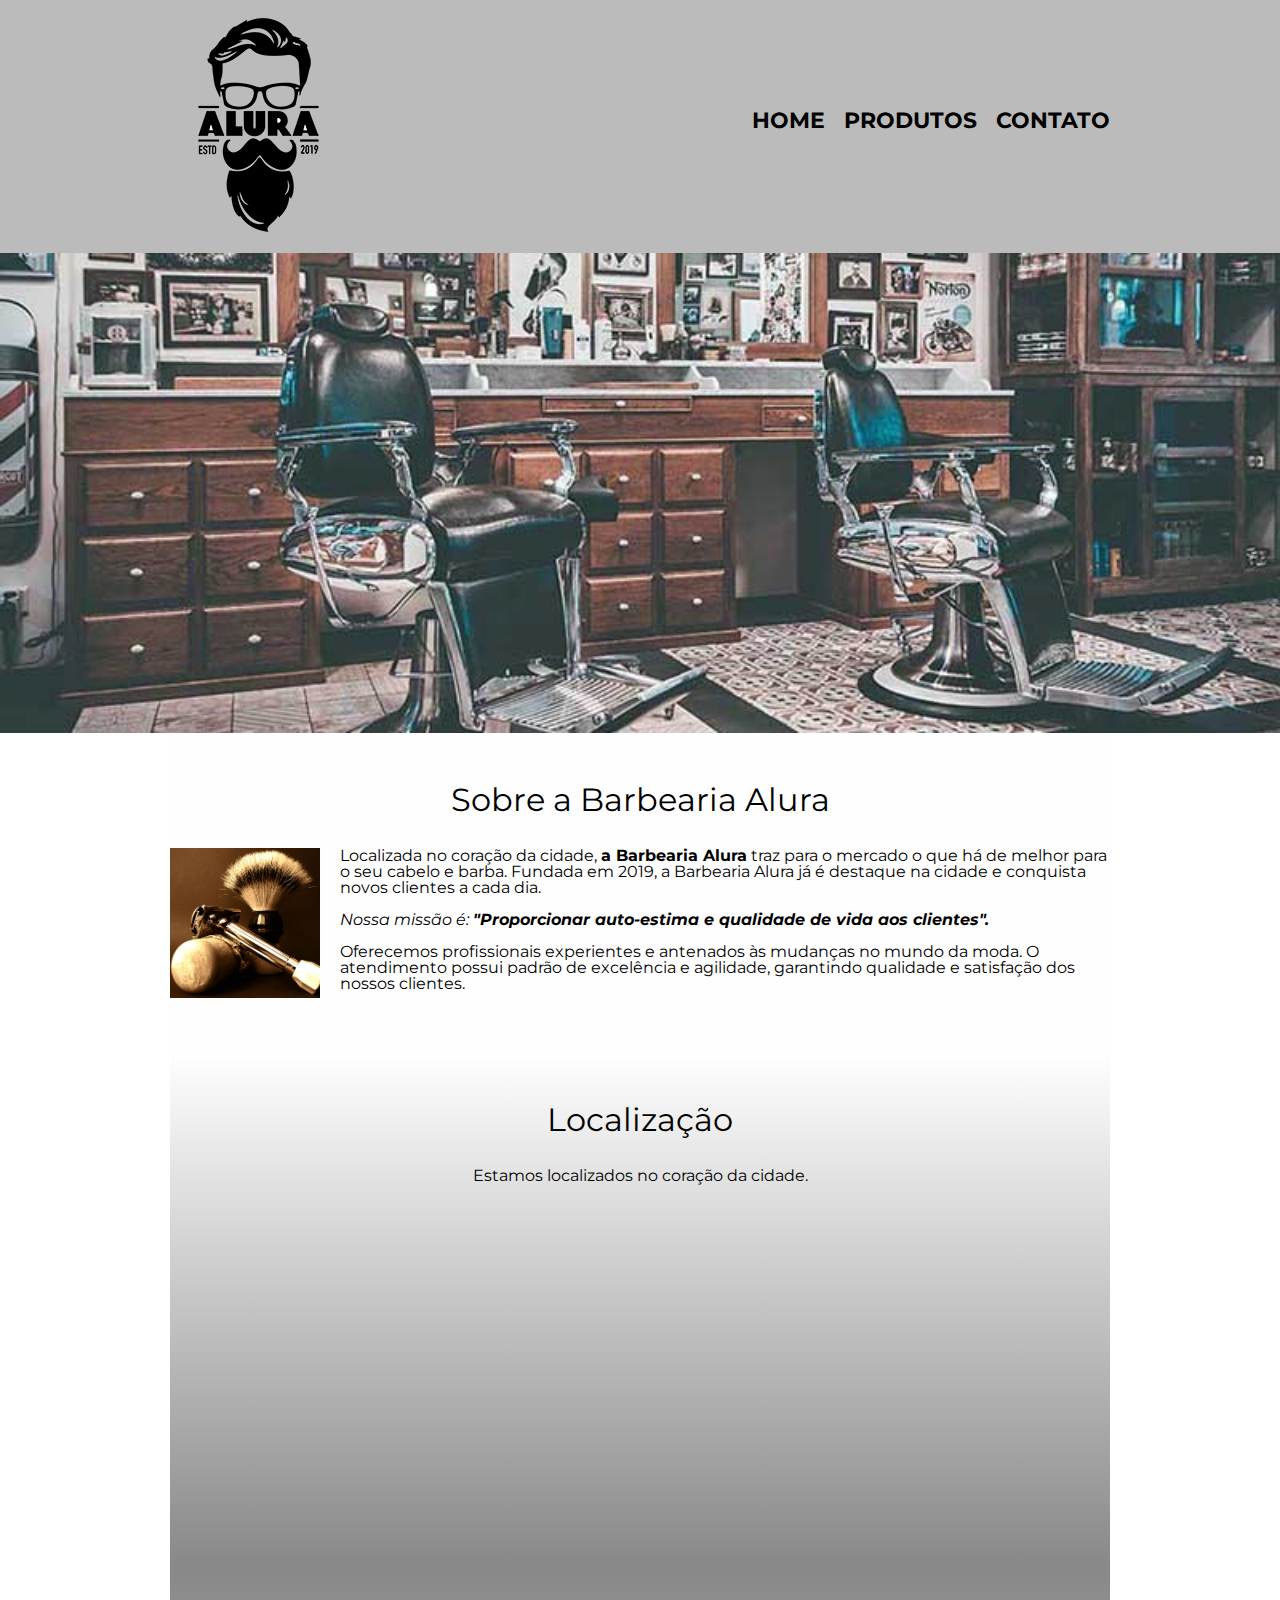
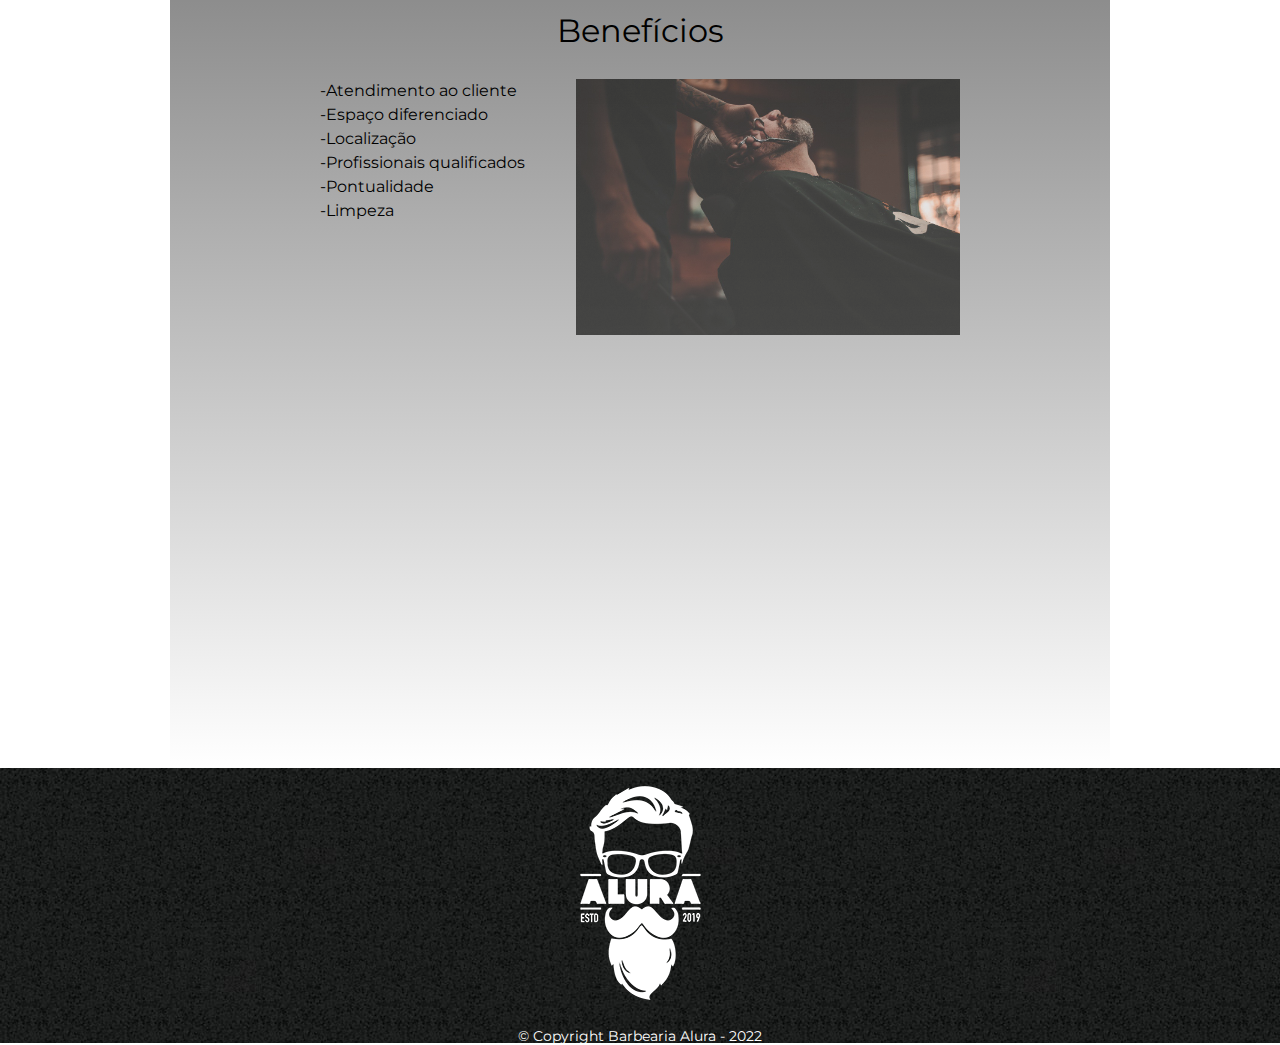
==== index.html @ 5d3cc552 "incluindo projeto barbearia" ====
<!DOCTYPE html>
<html lang="pt-br">
    <head>
        <meta charset="UTF-8">
        <meta name="viewport" content="width=device-width">
        <title>Barbearia Alura</title>
        <link rel="stylesheet" href="style.css">
        <link rel="stylesheet" href="reset.css">
        <link rel="preconnect" href="https://fonts.googleapis.com">
        <link rel="preconnect" href="https://fonts.gstatic.com" crossorigin>
        <link href="https://fonts.googleapis.com/css2?family=Montserrat:wght@100;200;400&display=swap" rel="stylesheet">
    </head>

    <body class="body">
            <header>
                <div class="caixa" >
                    <h1> <img src="logo.png" alt="Logo da Barbearia Alura"> </h1>
                        <nav>
                            <ul class="navegacao">
                                <li> <a href="index.html">Home</a> </li>
                                <li> <a href="produtos.html">Produtos</a> </li>
                                <li> <a href="contato.html">Contato</a> </li>
                            </ul>
                        </nav>
                </div>
            </header>

            <img class="banner" src="banner.jpg" alt="">

            <main>
                <section class="principal">
                    <h2 class="tituloPrincipal">Sobre a Barbearia Alura</h1>

                        <img class="ImgUtensilios" src="utensilios.jpg" alt="Utensílios">

                    <p>Localizada no coração da cidade, <strong>a Barbearia Alura</strong> traz para o mercado o que há de melhor 
                    para o seu cabelo e barba. Fundada em 2019, a Barbearia Alura já é destaque na cidade e conquista novos clientes a cada dia.</p>

                    <p> <em> Nossa missão é: <strong> "Proporcionar auto-estima e qualidade de vida aos clientes". </strong> </em></p>

                    <p>Oferecemos profissionais experientes e antenados às mudanças no mundo da moda. 
                    O atendimento possui padrão de excelência e agilidade, garantindo qualidade e satisfação dos nossos clientes.</p>
                </section>

                <section class="mapa" >
                    <h3 class="tituloPrincipal">Localização</h3>
                    <p>Estamos localizados no coração da cidade.</p>
                    <iframe src="https://www.google.com/maps/embed?pb=!1m18!1m12!1m3!1d29255.817006817048!2d-46.72526498437499!3d-23.569265000000005!2m3!1f0!2f0!3f0!3m2!1i1024!2i768!4f13.1!3m3!1m2!1s0x94ce5786b7831717%3A0x13dc48ab54d37aba!2sAda%20Tech!5e0!3m2!1spt-BR!2sbr!4v1664827627110!5m2!1spt-BR!2sbr" width="100%" height="300" style="border:0;" allowfullscreen="" loading="lazy" referrerpolicy="no-referrer-when-downgrade"></iframe>
                </section>

                <section class="beneficios">
                    <h3 class="tituloPrincipal">Benefícios</h2>
                    <div class="conteudo-beneficios">
                        <ul class="lista-beneficios">
                            <li class="itens">-Atendimento ao cliente</li>
                            <li class="itens">-Espaço diferenciado</li>
                            <li class="itens">-Localização</li>
                            <li class="itens">-Profissionais qualificados</li>
                            <li class="itens">-Pontualidade</li>
                            <li class="itens">-Limpeza</li>
                        </ul><img src="beneficios.jpg" class="imgBeneficios" alt="">
                    </div>
                    
                    <div class="video">
                        <iframe width="560" height="315" src="https://www.youtube.com/embed/s3qBm2wJ0h8?start=60" 
                        title="YouTube video player" frameborder="0" allow="accelerometer; autoplay; clipboard-write; 
                        encrypted-media; gyroscope; picture-in-picture" allowfullscreen></iframe>
                    </div>

                </section>
            </main>

            <footer>
                <img src="logo-branco.png" alt="">
                <p class="copyright">&copy; Copyright Barbearia Alura - 2022</p>
            </footer>

    </body>
</html>
---- style.css ----
.body{
    font-family: 'Montserrat', sans-serif;
}

header{
    background: #BBBBBB;
    padding: 20px 0;
}

.caixa{
    position: relative;
    width: 940px;
    margin: 0 auto;
}

nav{
    position: absolute;
    top: 110px;
    right: 0;
}

nav li{
    display: inline;
    margin: 0 0 0 15px;
}

nav a{
    text-transform: uppercase;
    color: #000000;
    font-weight: bold;
    font-size: 22px;
    text-decoration: none;
}

nav a:hover{
    color: #c78c19;
    text-decoration: underline;
}


.produtos{
    width: 940px;
    margin: 0 auto;
    padding: 50px 0;
}

.produtos li {
    display: inline-block;
    text-align: center;
    width: 30%;
    vertical-align: top;
    margin: 0 1.5%;
    padding: 30px 20px;
    box-sizing: border-box;
    border: 2px solid #000000;
    border-radius: 10px;
}

.produtos li:hover {
    border-color: #c78c19;
}

.produtos li:active{
    border-color: #088619;
}

.produtos li:hover h2{
    font-size: 40px;
}

.produtos h2{
    font-size: 30px;
    font-weight: bold;
}

.preçoProduto{
    font-size: 22px;
    font-weight: bold;
    margin-top: 10px;
}

.descriçaoProduto{
    font-size: 18px;
}

footer{
    text-align: center;
    background:url(bg.jpg) ;
    padding: 40px 0;
    
}

.copyright{
    color: white;
    margin: 8px 0 0;
    font-size: 14px;
}




main{
    width: 940px;
    margin: 0 auto;
}

.formulario{
    margin: 40px 0;
}


form label, form legend{
    display: block;
    font-size: 20px;
    margin: 0 0 10px;
}

.input-padrao{
    display: block;
    margin: 0 0 20px;
    padding: 10px 25px;
    width: 50%;
}

.checkbox{
    margin: 20px 0;
}

.enviar{
    width: 40%;
    padding: 15px 0;
    background: orange;
    color: white;
    font-weight: bold;
    font-size: 18px;
    border: none;
    border-radius: 5px;
    transition: 2s all;
    cursor: pointer;
}
.enviar:hover{
    background: darkorange;
    transform: scale(1.1);
}


/* conteúdo principal */

.banner{
    width: 100%;
}

.tituloPrincipal{
    text-align: center;
    font-size: 2em;
    margin-bottom: 1em;
    clear: left;
}

.ImgUtensilios{
    width: 150px;
    float: left;
    margin: 0 20px 20px 0;
}

.principal{
    padding: 3em 0;
    background: #FEFEFE;
}

.principal p {
    margin-bottom: 1em;
}

.principal strong{
    font-weight: bold;
}

.principal em{
    font-style: italic;
}


.mapa{
    padding: 3em 0;
    background: linear-gradient(#FEFEFE,#888888);
}

.mapa p{
    margin: 0 0 2em;
    text-align: center;
}

.beneficios{
    padding: 3em 0;
    background: linear-gradient(#888888,#0e0e0e00) ;
}

.conteudo-beneficios{
    width: 640px;
    margin: 0 auto;
}

.lista-beneficios{
    width: 40%;
    display: inline-block;
    vertical-align: top;
}

.itens{
    line-height: 1.5;
}

/*.itens:first-child{
    font-weight: bold;
}*/

.imgBeneficios{
    width: 60%;
    opacity: 0.7;
    transition: 500ms;
}

.imgBeneficios:hover{
    width: 382px;
    opacity: 1;
    box-shadow: 10px 10px 10px 10px #919191;

}

.video{
    width: 560px;
    margin: 2em auto;
    transition: 1s;
    opacity: 0.7;
}

.video:hover{
    width: 640px;
    opacity: 1;
}

/*resposividade*/

@media screen and (max-width: 480px) {

header{
    background: #CCCCCC;
}

.caixa{
    width: 250%;
    text-align: center;
    background: #CCCCCC;
    padding: 30px 0;
}

.caixa h1{
    text-align: center;
}

nav{
    position: static;
}


nav a{
    font-size: 30px;
}

.banner{
    width: 250%;
}

.principal{
width: 0 50%;
}

section h2{
    font-size: 45px;
}

}
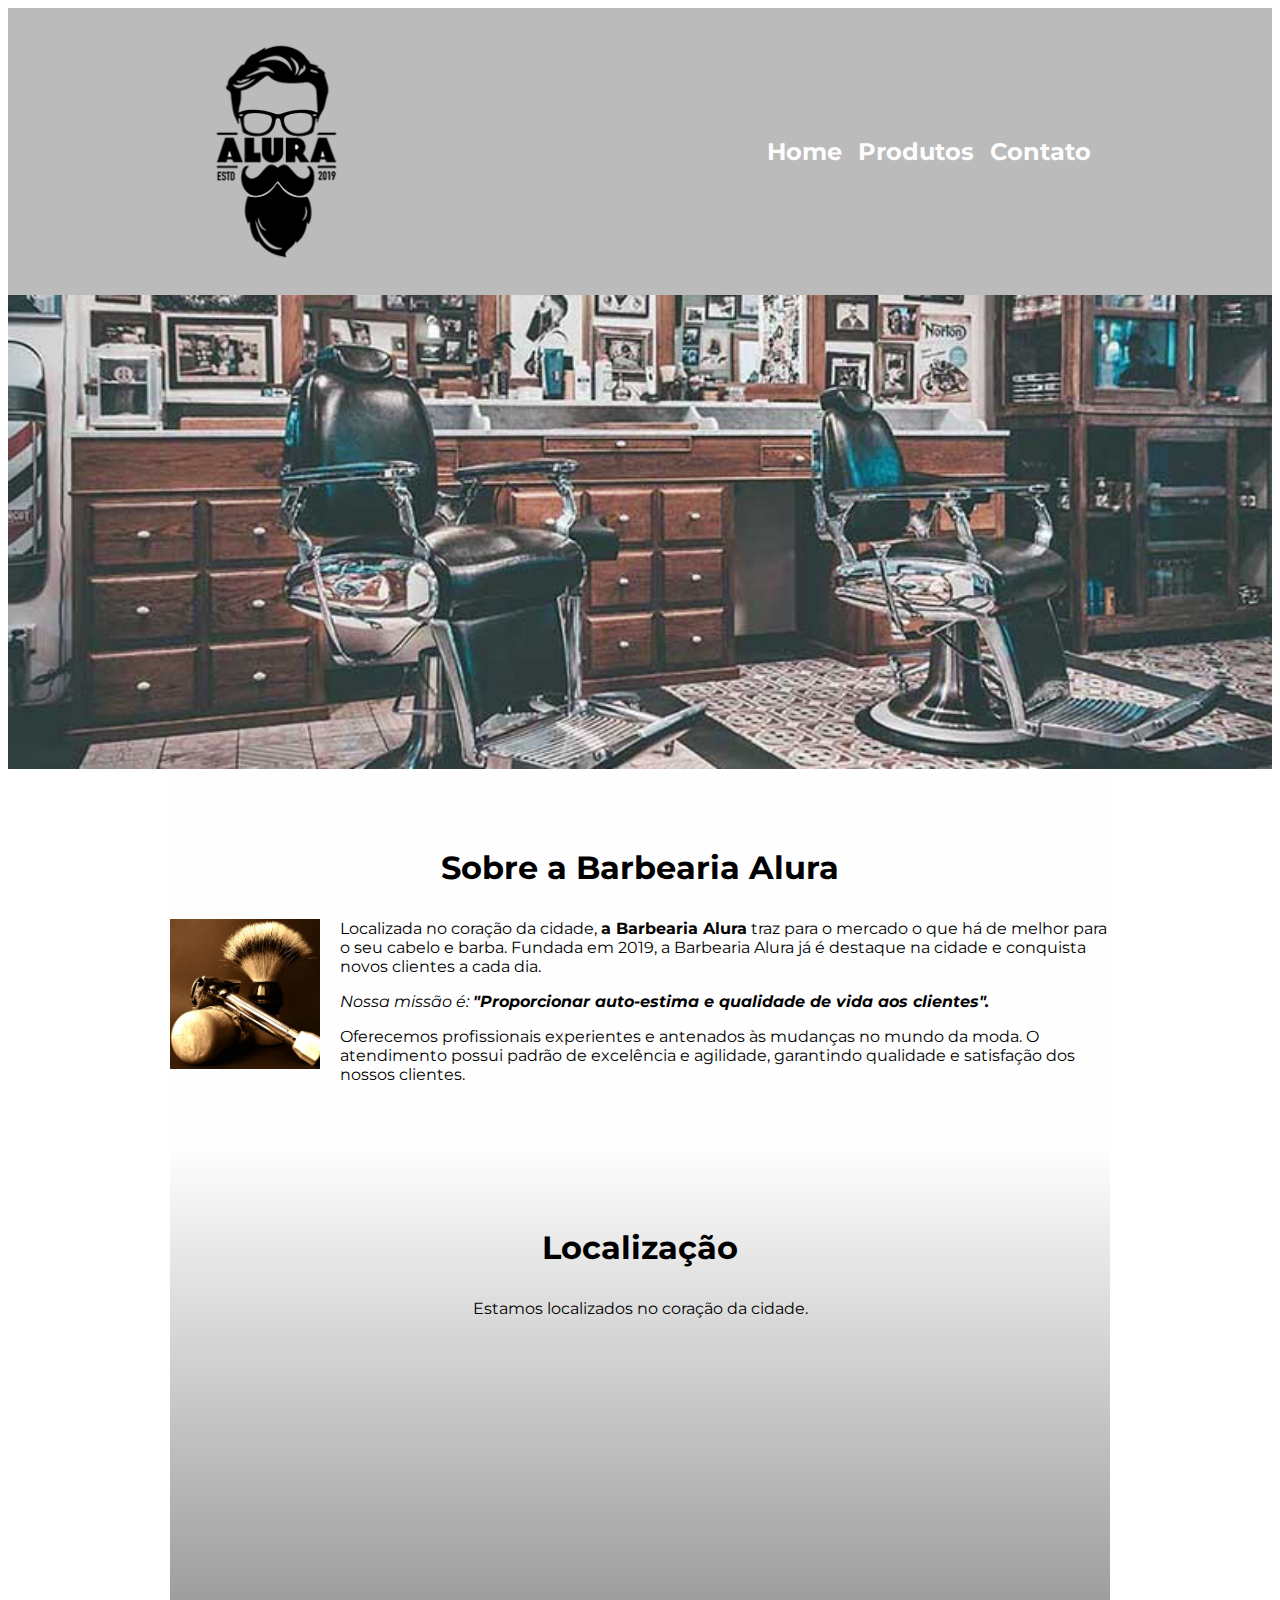
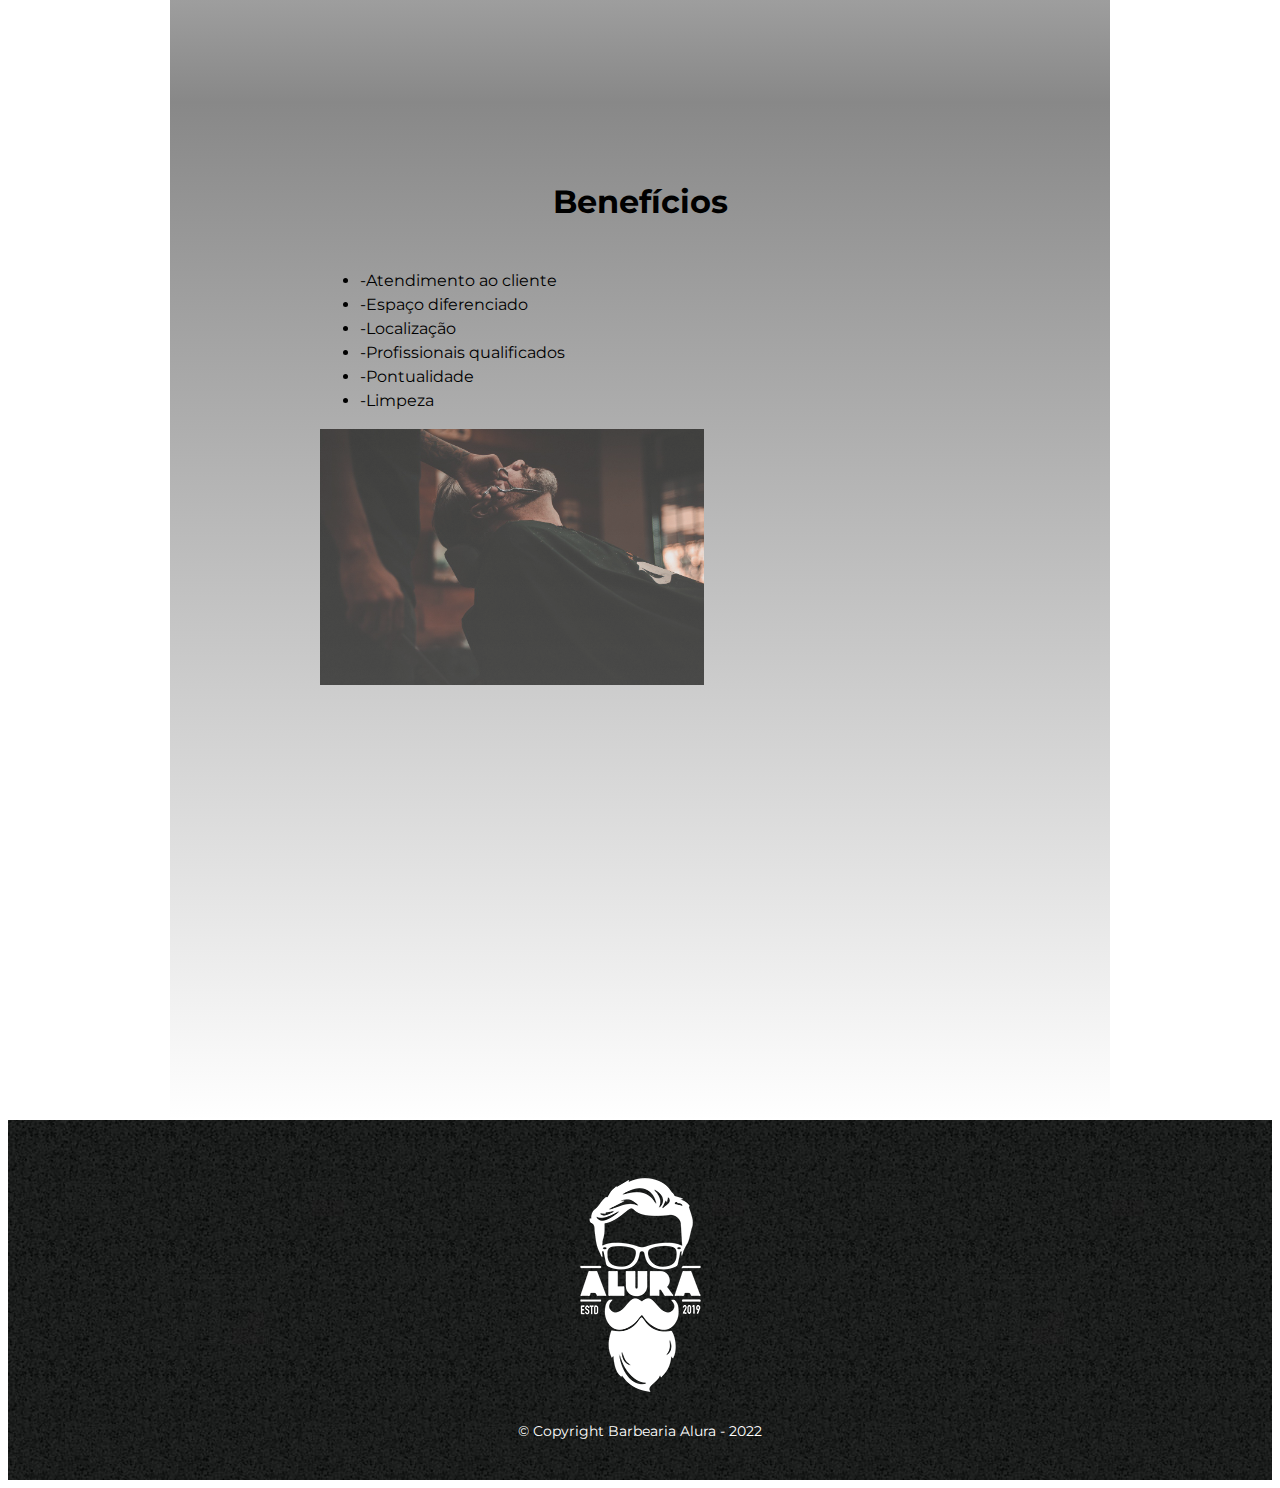
==== commit 740f3b2f: "start refactor" ====
--- a/index.html
+++ b/index.html
@@ -1,79 +1,84 @@
 <!DOCTYPE html>
 <html lang="pt-br">
-    <head>
-        <meta charset="UTF-8">
-        <meta name="viewport" content="width=device-width">
-        <title>Barbearia Alura</title>
-        <link rel="stylesheet" href="style.css">
-        <link rel="stylesheet" href="reset.css">
-        <link rel="preconnect" href="https://fonts.googleapis.com">
-        <link rel="preconnect" href="https://fonts.gstatic.com" crossorigin>
-        <link href="https://fonts.googleapis.com/css2?family=Montserrat:wght@100;200;400&display=swap" rel="stylesheet">
-    </head>
 
-    <body class="body">
-            <header>
-                <div class="caixa" >
-                    <h1> <img src="logo.png" alt="Logo da Barbearia Alura"> </h1>
-                        <nav>
-                            <ul class="navegacao">
-                                <li> <a href="index.html">Home</a> </li>
-                                <li> <a href="produtos.html">Produtos</a> </li>
-                                <li> <a href="contato.html">Contato</a> </li>
-                            </ul>
-                        </nav>
+<head>
+    <meta charset="UTF-8">
+    <meta name="viewport" content="width=device-width">
+    <title>Barbearia Alura</title>
+    <link rel="stylesheet" href="style.css">
+    <link rel="stylesheet" href="reset.css">
+    <link rel="preconnect" href="https://fonts.googleapis.com">
+    <link rel="preconnect" href="https://fonts.gstatic.com" crossorigin>
+    <link href="https://fonts.googleapis.com/css2?family=Montserrat:wght@100;200;400&display=swap" rel="stylesheet">
+</head>
+
+<body class="body">
+    <header class="cabecalho">
+        <img class="img_logo" src="./assets/logo.png" alt="Logo da Barbearia Alura">
+        <ul class="navegacao">
+            <li> <a href="index.html">Home</a> </li>
+            <li> <a href="produtos.html">Produtos</a> </li>
+            <li> <a href="contato.html">Contato</a> </li>
+        </ul>
+    </header>
+
+    <img class="banner" src="./assets/banner.jpg" alt="">
+
+    <main>
+        <section class="principal">
+            <h2 class="tituloPrincipal">Sobre a Barbearia Alura</h2>
+
+            <img class="ImgUtensilios" src="./assets/utensilios.jpg" alt="Utensílios">
+
+            <p>Localizada no coração da cidade, <strong>a Barbearia Alura</strong> traz para o mercado o que há de
+                melhor
+                para o seu cabelo e barba. Fundada em 2019, a Barbearia Alura já é destaque na cidade e conquista novos
+                clientes a cada dia.</p>
+
+            <p> <em> Nossa missão é: <strong> "Proporcionar auto-estima e qualidade de vida aos clientes". </strong>
+                </em></p>
+
+            <p>Oferecemos profissionais experientes e antenados às mudanças no mundo da moda.
+                O atendimento possui padrão de excelência e agilidade, garantindo qualidade e satisfação dos nossos
+                clientes.</p>
+        </section>
+
+        <section class="mapa">
+            <h3 class="tituloPrincipal">Localização</h3>
+            <p>Estamos localizados no coração da cidade.</p>
+            <iframe
+                src="https://www.google.com/maps/embed?pb=!1m18!1m12!1m3!1d29255.817006817048!2d-46.72526498437499!3d-23.569265000000005!2m3!1f0!2f0!3f0!3m2!1i1024!2i768!4f13.1!3m3!1m2!1s0x94ce5786b7831717%3A0x13dc48ab54d37aba!2sAda%20Tech!5e0!3m2!1spt-BR!2sbr!4v1664827627110!5m2!1spt-BR!2sbr"
+                width="100%" height="300" style="border:0;" allowfullscreen="" loading="lazy"
+                referrerpolicy="no-referrer-when-downgrade"></iframe>
+        </section>
+
+        <section class="beneficios">
+            <h3 class="tituloPrincipal">Benefícios</h2>
+                <div class="conteudo-beneficios">
+                    <ul class="lista-beneficios">
+                        <li class="itens">-Atendimento ao cliente</li>
+                        <li class="itens">-Espaço diferenciado</li>
+                        <li class="itens">-Localização</li>
+                        <li class="itens">-Profissionais qualificados</li>
+                        <li class="itens">-Pontualidade</li>
+                        <li class="itens">-Limpeza</li>
+                    </ul><img src="./assets/beneficios.jpg" class="imgBeneficios" alt="">
                 </div>
-            </header>
 
-            <img class="banner" src="banner.jpg" alt="">
-
-            <main>
-                <section class="principal">
-                    <h2 class="tituloPrincipal">Sobre a Barbearia Alura</h1>
-
-                        <img class="ImgUtensilios" src="utensilios.jpg" alt="Utensílios">
-
-                    <p>Localizada no coração da cidade, <strong>a Barbearia Alura</strong> traz para o mercado o que há de melhor 
-                    para o seu cabelo e barba. Fundada em 2019, a Barbearia Alura já é destaque na cidade e conquista novos clientes a cada dia.</p>
-
-                    <p> <em> Nossa missão é: <strong> "Proporcionar auto-estima e qualidade de vida aos clientes". </strong> </em></p>
-
-                    <p>Oferecemos profissionais experientes e antenados às mudanças no mundo da moda. 
-                    O atendimento possui padrão de excelência e agilidade, garantindo qualidade e satisfação dos nossos clientes.</p>
-                </section>
-
-                <section class="mapa" >
-                    <h3 class="tituloPrincipal">Localização</h3>
-                    <p>Estamos localizados no coração da cidade.</p>
-                    <iframe src="https://www.google.com/maps/embed?pb=!1m18!1m12!1m3!1d29255.817006817048!2d-46.72526498437499!3d-23.569265000000005!2m3!1f0!2f0!3f0!3m2!1i1024!2i768!4f13.1!3m3!1m2!1s0x94ce5786b7831717%3A0x13dc48ab54d37aba!2sAda%20Tech!5e0!3m2!1spt-BR!2sbr!4v1664827627110!5m2!1spt-BR!2sbr" width="100%" height="300" style="border:0;" allowfullscreen="" loading="lazy" referrerpolicy="no-referrer-when-downgrade"></iframe>
-                </section>
-
-                <section class="beneficios">
-                    <h3 class="tituloPrincipal">Benefícios</h2>
-                    <div class="conteudo-beneficios">
-                        <ul class="lista-beneficios">
-                            <li class="itens">-Atendimento ao cliente</li>
-                            <li class="itens">-Espaço diferenciado</li>
-                            <li class="itens">-Localização</li>
-                            <li class="itens">-Profissionais qualificados</li>
-                            <li class="itens">-Pontualidade</li>
-                            <li class="itens">-Limpeza</li>
-                        </ul><img src="beneficios.jpg" class="imgBeneficios" alt="">
-                    </div>
-                    
-                    <div class="video">
-                        <iframe width="560" height="315" src="https://www.youtube.com/embed/s3qBm2wJ0h8?start=60" 
+                <div class="video">
+                    <iframe width="560" height="315" src="https://www.youtube.com/embed/s3qBm2wJ0h8?start=60"
                         title="YouTube video player" frameborder="0" allow="accelerometer; autoplay; clipboard-write; 
                         encrypted-media; gyroscope; picture-in-picture" allowfullscreen></iframe>
-                    </div>
+                </div>
 
-                </section>
-            </main>
+        </section>
+    </main>
 
-            <footer>
-                <img src="logo-branco.png" alt="">
-                <p class="copyright">&copy; Copyright Barbearia Alura - 2022</p>
-            </footer>
+    <footer>
+        <img src="./assets/logo-branco.png" alt="">
+        <p class="copyright">&copy; Copyright Barbearia Alura - 2022</p>
+    </footer>
 
-    </body>
-</html>
+</body>
+
+</html>--- a/style.css
+++ b/style.css
@@ -1,44 +1,43 @@
-.body{
+.body {
     font-family: 'Montserrat', sans-serif;
 }
 
-header{
+.cabecalho {
     background: #BBBBBB;
     padding: 20px 0;
-}
-
-.caixa{
-    position: relative;
-    width: 940px;
-    margin: 0 auto;
-}
-
-nav{
-    position: absolute;
-    top: 110px;
-    right: 0;
-}
-
-nav li{
-    display: inline;
-    margin: 0 0 0 15px;
-}
-
-nav a{
-    text-transform: uppercase;
-    color: #000000;
-    font-weight: bold;
-    font-size: 22px;
-    text-decoration: none;
-}
-
-nav a:hover{
-    color: #c78c19;
-    text-decoration: underline;
-}
-
-
-.produtos{
+    display: flex;
+
+    justify-content: space-around;
+    align-items: center;
+
+    ul {
+        display: flex;
+        gap: 1rem;
+
+        li {
+            list-style: none;
+
+            a {
+                text-decoration: none;
+                color: #fffcfc;
+                font-size: 1.5rem;
+                font-weight: bold;
+
+                &:hover {
+                    border-bottom: 2px solid #fffcfc;
+                }
+            }
+        }
+    }
+}
+
+.img_logo {
+    width: 175px;
+}
+
+
+
+.produtos {
     width: 940px;
     margin: 0 auto;
     padding: 50px 0;
@@ -48,6 +47,7 @@
     display: inline-block;
     text-align: center;
     width: 30%;
+    height: 200px;
     vertical-align: top;
     margin: 0 1.5%;
     padding: 30px 20px;
@@ -60,37 +60,37 @@
     border-color: #c78c19;
 }
 
-.produtos li:active{
+.produtos li:active {
     border-color: #088619;
 }
 
-.produtos li:hover h2{
+.produtos li:hover h2 {
     font-size: 40px;
 }
 
-.produtos h2{
+.produtos h2 {
     font-size: 30px;
     font-weight: bold;
 }
 
-.preçoProduto{
+.preçoProduto {
     font-size: 22px;
     font-weight: bold;
     margin-top: 10px;
 }
 
-.descriçaoProduto{
+.descriçaoProduto {
     font-size: 18px;
 }
 
-footer{
-    text-align: center;
-    background:url(bg.jpg) ;
+footer {
+    text-align: center;
+    background: url(./assets/bg.jpg);
     padding: 40px 0;
-    
-}
-
-.copyright{
+
+}
+
+.copyright {
     color: white;
     margin: 8px 0 0;
     font-size: 14px;
@@ -99,34 +99,35 @@
 
 
 
-main{
+main {
     width: 940px;
     margin: 0 auto;
 }
 
-.formulario{
+.formulario {
     margin: 40px 0;
 }
 
 
-form label, form legend{
+form label,
+form legend {
     display: block;
     font-size: 20px;
     margin: 0 0 10px;
 }
 
-.input-padrao{
+.input-padrao {
     display: block;
     margin: 0 0 20px;
     padding: 10px 25px;
     width: 50%;
 }
 
-.checkbox{
+.checkbox {
     margin: 20px 0;
 }
 
-.enviar{
+.enviar {
     width: 40%;
     padding: 15px 0;
     background: orange;
@@ -138,7 +139,8 @@
     transition: 2s all;
     cursor: pointer;
 }
-.enviar:hover{
+
+.enviar:hover {
     background: darkorange;
     transform: scale(1.1);
 }
@@ -146,24 +148,24 @@
 
 /* conteúdo principal */
 
-.banner{
+.banner {
     width: 100%;
 }
 
-.tituloPrincipal{
+.tituloPrincipal {
     text-align: center;
     font-size: 2em;
     margin-bottom: 1em;
     clear: left;
 }
 
-.ImgUtensilios{
+.ImgUtensilios {
     width: 150px;
     float: left;
     margin: 0 20px 20px 0;
 }
 
-.principal{
+.principal {
     padding: 3em 0;
     background: #FEFEFE;
 }
@@ -172,42 +174,42 @@
     margin-bottom: 1em;
 }
 
-.principal strong{
-    font-weight: bold;
-}
-
-.principal em{
+.principal strong {
+    font-weight: bold;
+}
+
+.principal em {
     font-style: italic;
 }
 
 
-.mapa{
+.mapa {
     padding: 3em 0;
-    background: linear-gradient(#FEFEFE,#888888);
-}
-
-.mapa p{
+    background: linear-gradient(#FEFEFE, #888888);
+}
+
+.mapa p {
     margin: 0 0 2em;
     text-align: center;
 }
 
-.beneficios{
+.beneficios {
     padding: 3em 0;
-    background: linear-gradient(#888888,#0e0e0e00) ;
-}
-
-.conteudo-beneficios{
+    background: linear-gradient(#888888, #0e0e0e00);
+}
+
+.conteudo-beneficios {
     width: 640px;
     margin: 0 auto;
 }
 
-.lista-beneficios{
+.lista-beneficios {
     width: 40%;
     display: inline-block;
     vertical-align: top;
 }
 
-.itens{
+.itens {
     line-height: 1.5;
 }
 
@@ -215,27 +217,27 @@
     font-weight: bold;
 }*/
 
-.imgBeneficios{
+.imgBeneficios {
     width: 60%;
     opacity: 0.7;
     transition: 500ms;
 }
 
-.imgBeneficios:hover{
+.imgBeneficios:hover {
     width: 382px;
     opacity: 1;
     box-shadow: 10px 10px 10px 10px #919191;
 
 }
 
-.video{
+.video {
     width: 560px;
     margin: 2em auto;
     transition: 1s;
     opacity: 0.7;
 }
 
-.video:hover{
+.video:hover {
     width: 640px;
     opacity: 1;
 }
@@ -244,40 +246,40 @@
 
 @media screen and (max-width: 480px) {
 
-header{
-    background: #CCCCCC;
-}
-
-.caixa{
-    width: 250%;
-    text-align: center;
-    background: #CCCCCC;
-    padding: 30px 0;
-}
-
-.caixa h1{
-    text-align: center;
-}
-
-nav{
-    position: static;
-}
-
-
-nav a{
-    font-size: 30px;
-}
-
-.banner{
-    width: 250%;
-}
-
-.principal{
-width: 0 50%;
-}
-
-section h2{
-    font-size: 45px;
-}
-
-}
+    header {
+        background: #CCCCCC;
+    }
+
+    .caixa {
+        width: 250%;
+        text-align: center;
+        background: #CCCCCC;
+        padding: 30px 0;
+    }
+
+    .caixa h1 {
+        text-align: center;
+    }
+
+    nav {
+        position: static;
+    }
+
+
+    nav a {
+        font-size: 30px;
+    }
+
+    .banner {
+        width: 250%;
+    }
+
+    .principal {
+        width: 0 50%;
+    }
+
+    section h2 {
+        font-size: 45px;
+    }
+
+}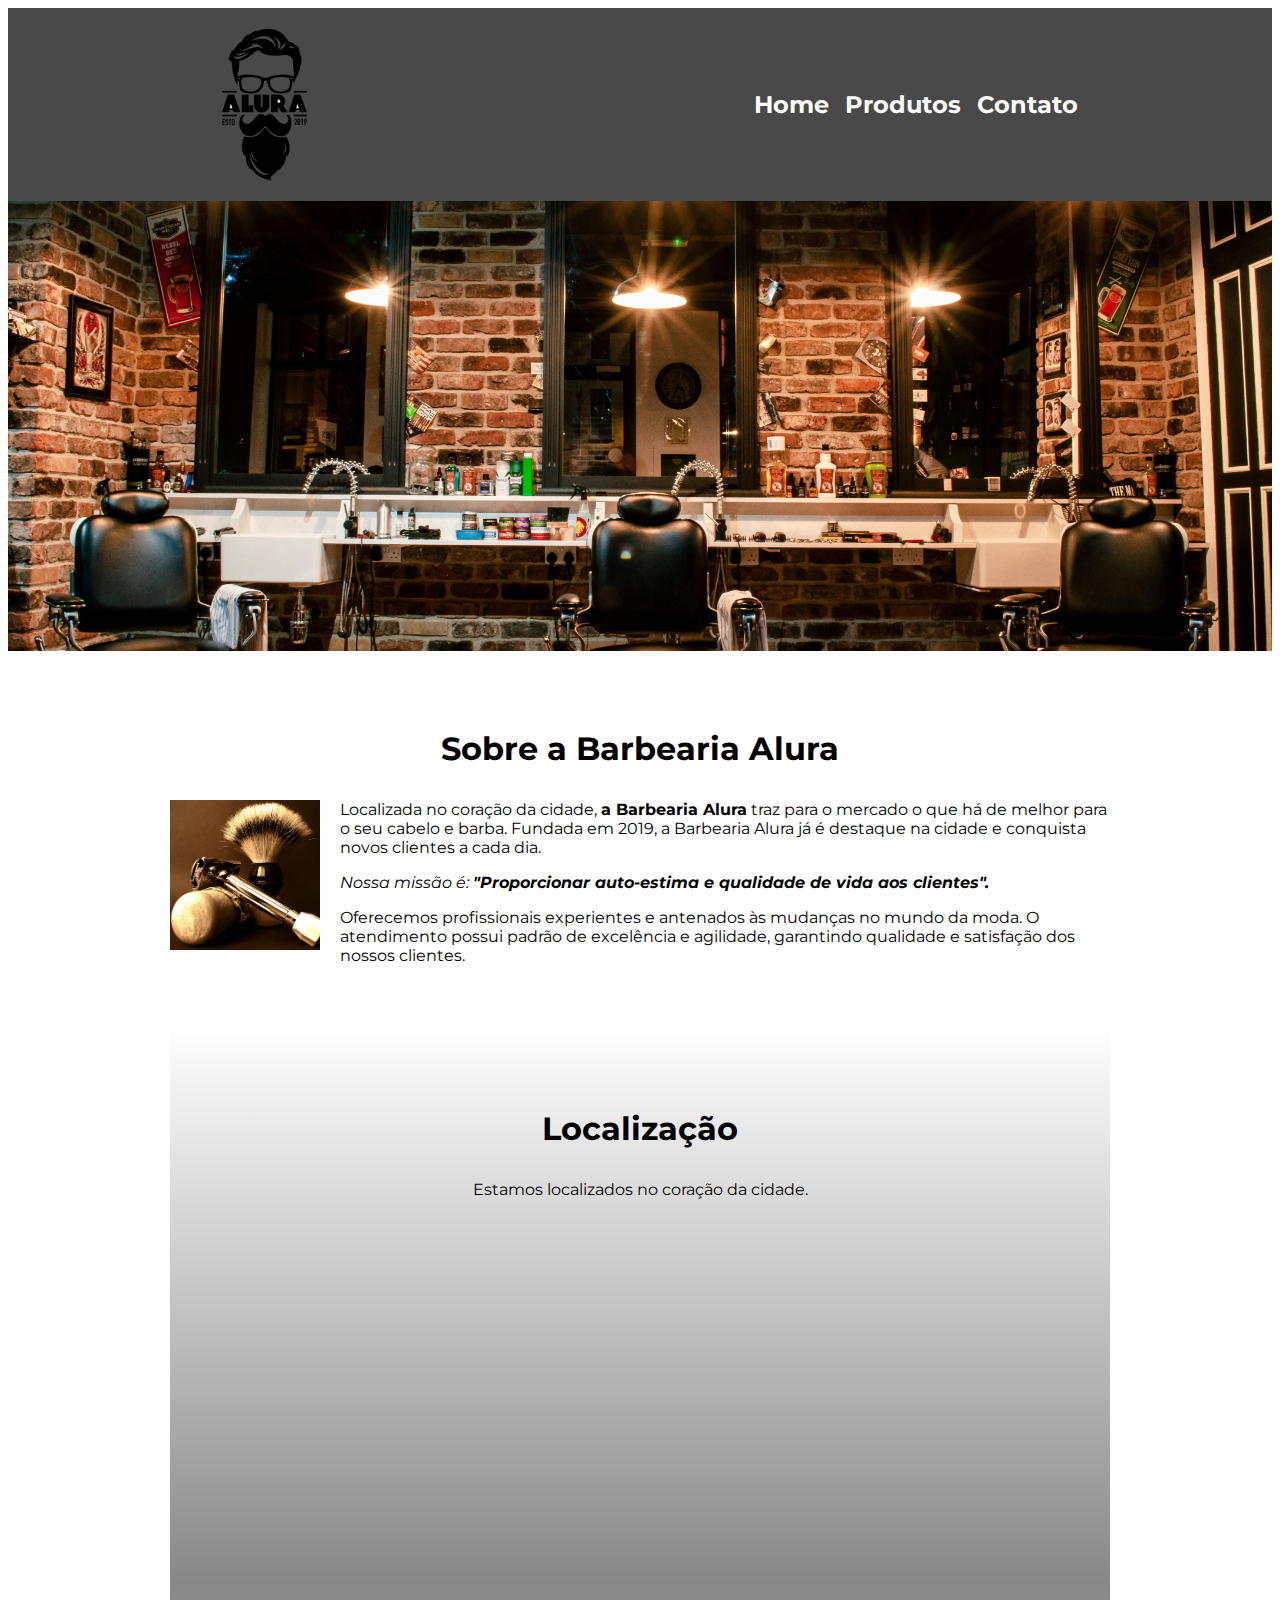
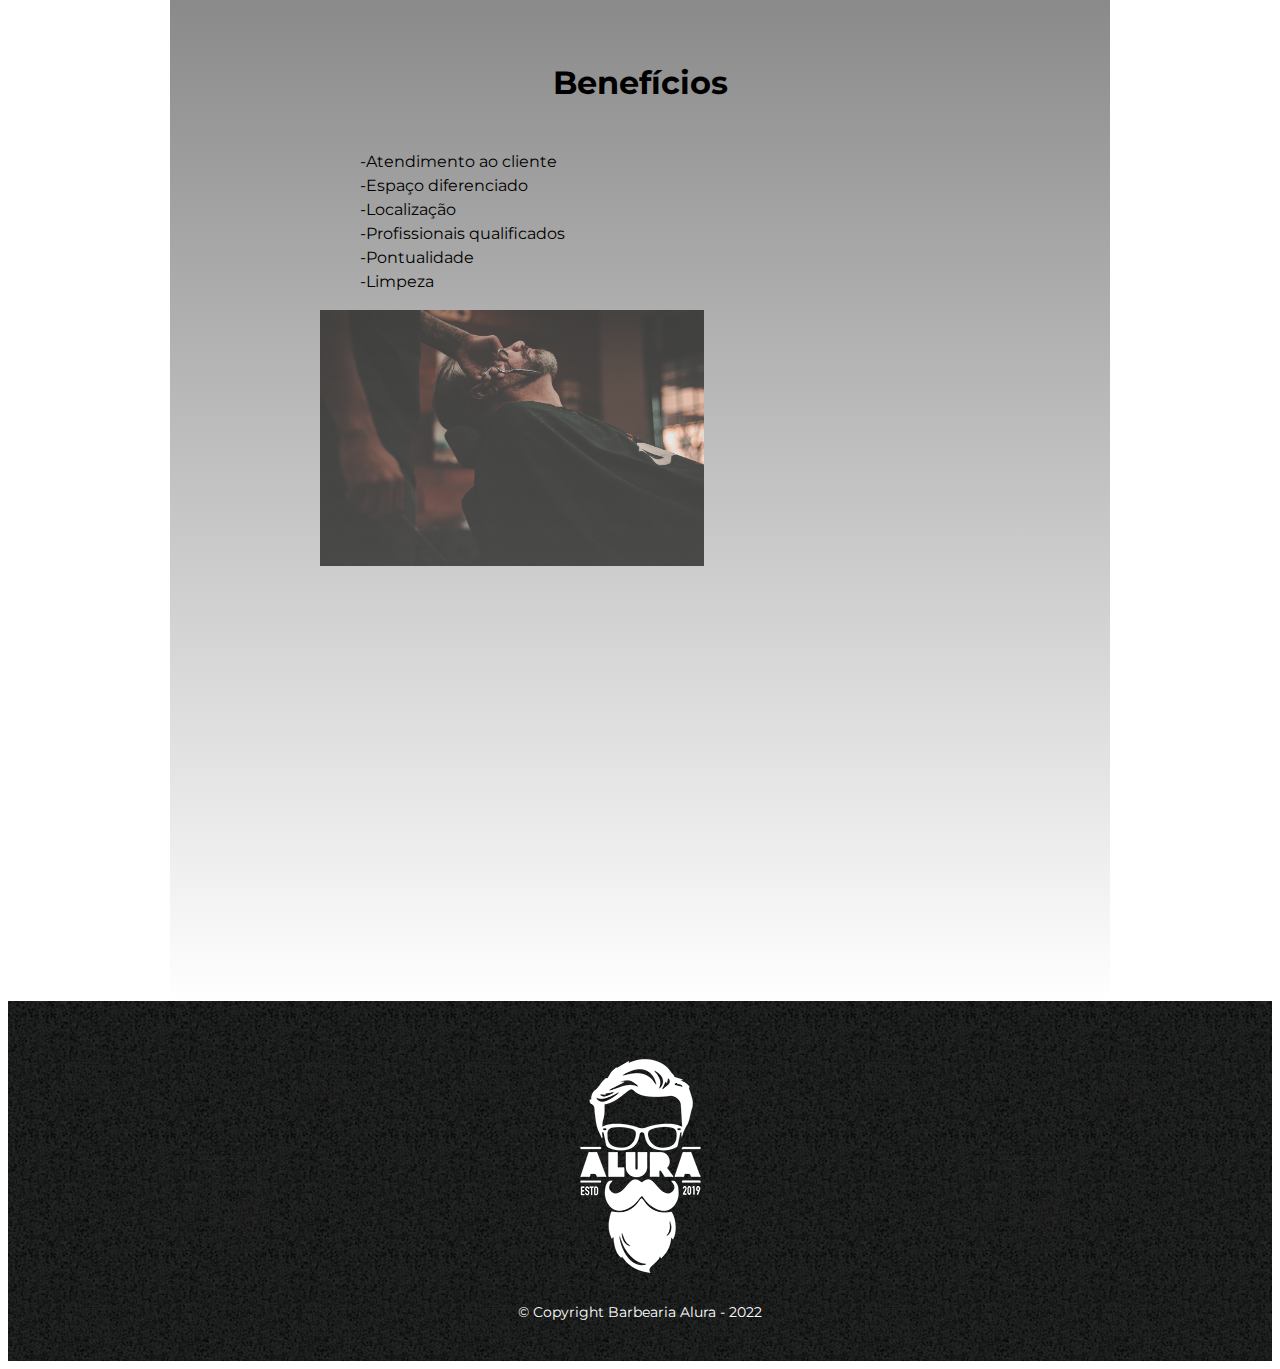
==== commit a20ea502: "update header and add new image banner" ====
--- a/index.html
+++ b/index.html
@@ -22,7 +22,7 @@
         </ul>
     </header>
 
-    <img class="banner" src="./assets/banner.jpg" alt="">
+    <img class="banner" src="./assets/nathon-oski-EW_rqoSdDes-unsplash.jpg" alt="">
 
     <main>
         <section class="principal">
--- a/style.css
+++ b/style.css
@@ -2,9 +2,13 @@
     font-family: 'Montserrat', sans-serif;
 }
 
+li {
+    list-style: none;
+}
+
 .cabecalho {
-    background: #BBBBBB;
-    padding: 20px 0;
+    background: #494949;
+    padding: .5rem 0;
     display: flex;
 
     justify-content: space-around;
@@ -14,25 +18,22 @@
         display: flex;
         gap: 1rem;
 
-        li {
-            list-style: none;
-
-            a {
-                text-decoration: none;
-                color: #fffcfc;
-                font-size: 1.5rem;
-                font-weight: bold;
-
-                &:hover {
-                    border-bottom: 2px solid #fffcfc;
-                }
+
+        a {
+            text-decoration: none;
+            color: #fffcfc;
+            font-size: 1.5rem;
+            font-weight: bold;
+
+            &:hover {
+                border-bottom: 2px solid #fffcfc;
             }
         }
     }
 }
 
 .img_logo {
-    width: 175px;
+    width: 125px;
 }
 
 
@@ -150,6 +151,8 @@
 
 .banner {
     width: 100%;
+    height: 450px;
+    object-fit: cover;
 }
 
 .tituloPrincipal {
@@ -270,9 +273,7 @@
         font-size: 30px;
     }
 
-    .banner {
-        width: 250%;
-    }
+
 
     .principal {
         width: 0 50%;
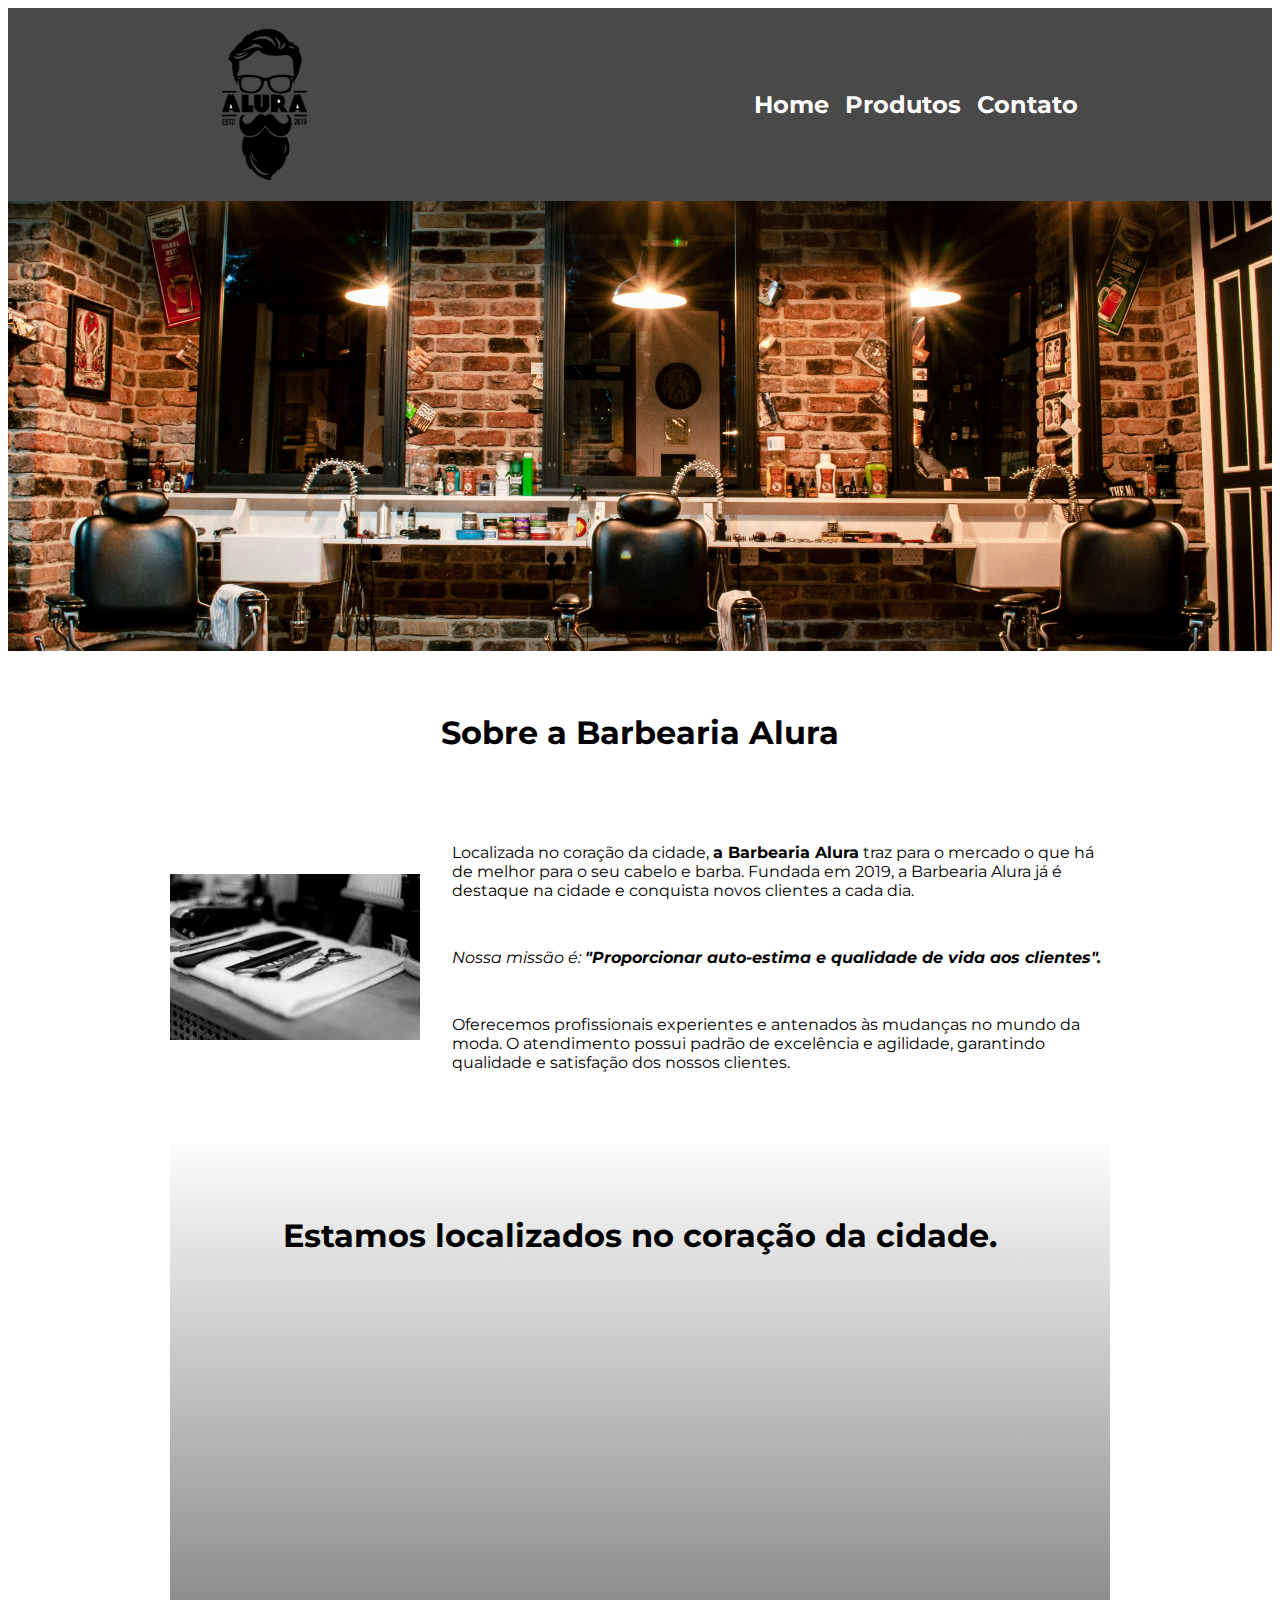
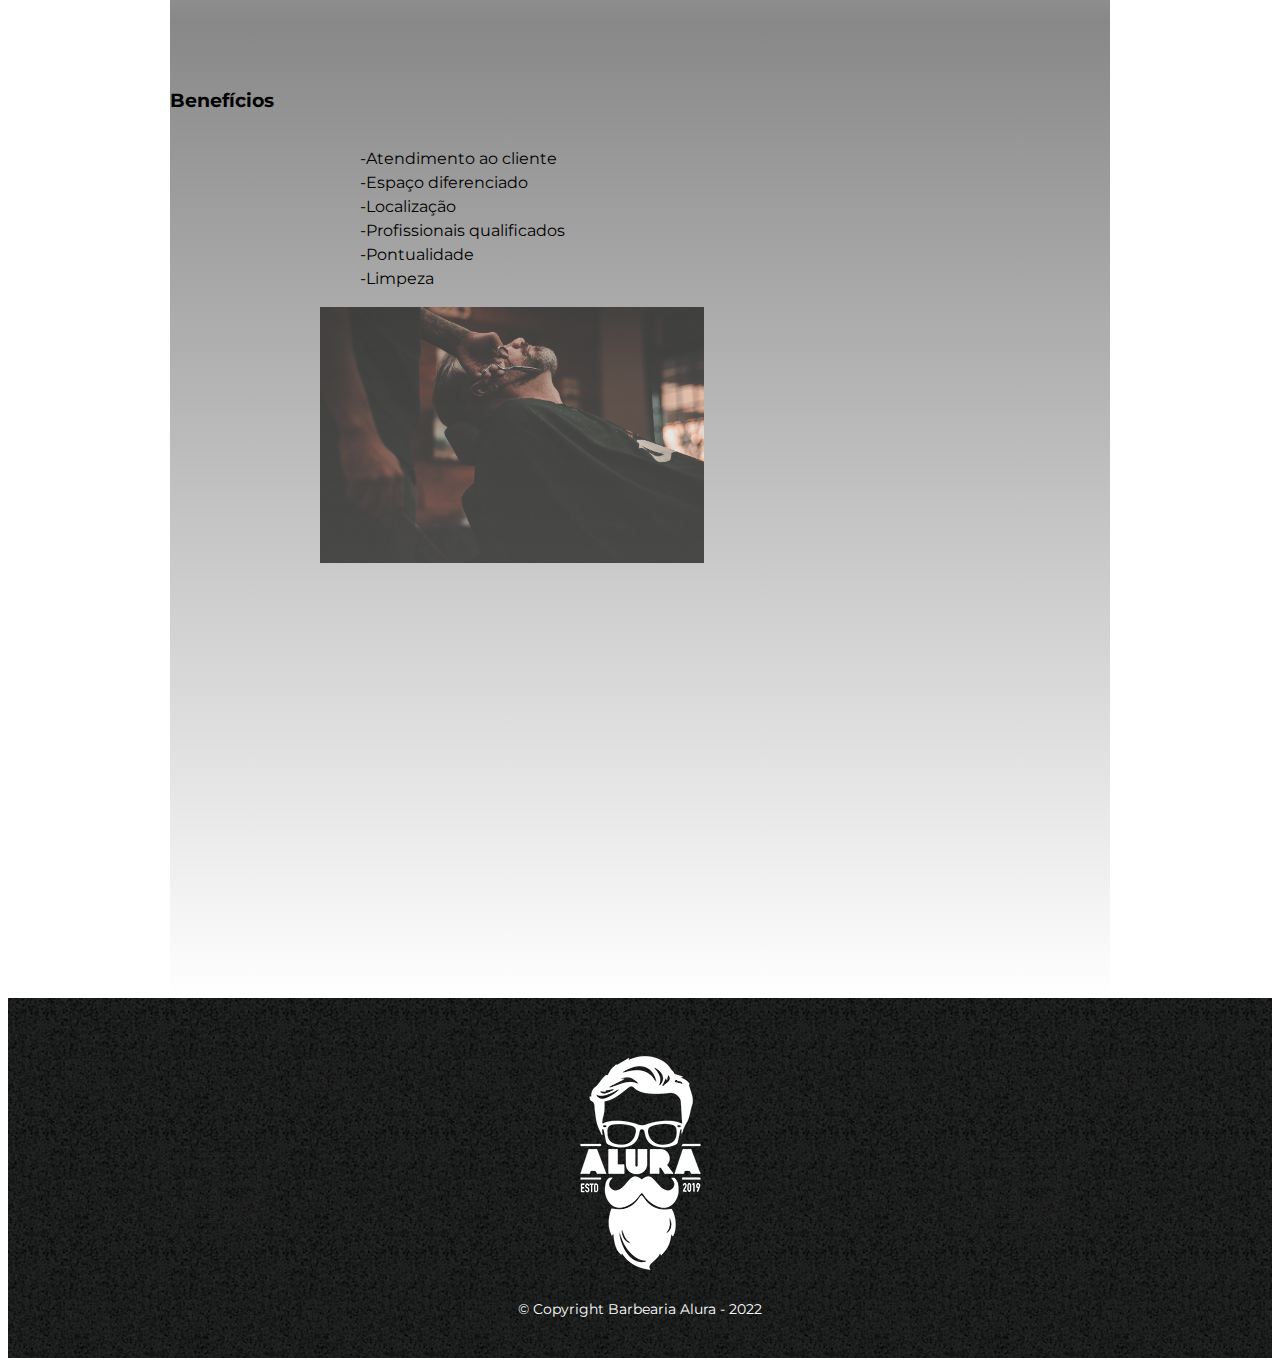
==== commit e4c9977a: "refactor sections: header, about and map" ====
--- a/index.html
+++ b/index.html
@@ -14,40 +14,49 @@
 
 <body class="body">
     <header class="cabecalho">
-        <img class="img_logo" src="./assets/logo.png" alt="Logo da Barbearia Alura">
+        <img class="img-logo" src="./assets/logo.png" alt="Logo da Barbearia Alura">
         <ul class="navegacao">
-            <li> <a href="index.html">Home</a> </li>
-            <li> <a href="produtos.html">Produtos</a> </li>
-            <li> <a href="contato.html">Contato</a> </li>
+            <li> <a class="link_navegacao" href="index.html">Home</a> </li>
+            <li> <a class="link_navegacao" href="produtos.html">Produtos</a> </li>
+            <li> <a class="link_navegacao" href="contato.html">Contato</a> </li>
         </ul>
     </header>
 
-    <img class="banner" src="./assets/nathon-oski-EW_rqoSdDes-unsplash.jpg" alt="">
+    <section>
+        <img class="banner" src="./assets/nathon-oski-EW_rqoSdDes-unsplash.jpg" alt="">
+    </section>
 
     <main>
-        <section class="principal">
-            <h2 class="tituloPrincipal">Sobre a Barbearia Alura</h2>
+        <section>
+            <h2 class="titulo-principal">Sobre a Barbearia Alura</h2>
+            <div class="principal">
+                <img class="img-equipamentos" src="./assets/equipamentos-barber.jpg" alt="equipamentos de barbeiro">
 
-            <img class="ImgUtensilios" src="./assets/utensilios.jpg" alt="Utensílios">
+                <div class="textos-sobre">
+                    <p>Localizada no coração da cidade, <strong>a Barbearia Alura</strong> traz para o mercado o que há
+                        de
+                        melhor
+                        para o seu cabelo e barba. Fundada em 2019, a Barbearia Alura já é destaque na cidade e
+                        conquista novos
+                        clientes a cada dia.</p>
 
-            <p>Localizada no coração da cidade, <strong>a Barbearia Alura</strong> traz para o mercado o que há de
-                melhor
-                para o seu cabelo e barba. Fundada em 2019, a Barbearia Alura já é destaque na cidade e conquista novos
-                clientes a cada dia.</p>
+                    <p> <em> Nossa missão é: <strong> "Proporcionar auto-estima e qualidade de vida aos clientes".
+                            </strong>
+                        </em></p>
 
-            <p> <em> Nossa missão é: <strong> "Proporcionar auto-estima e qualidade de vida aos clientes". </strong>
-                </em></p>
+                    <p>Oferecemos profissionais experientes e antenados às mudanças no mundo da moda.
+                        O atendimento possui padrão de excelência e agilidade, garantindo qualidade e satisfação dos
+                        nossos
+                        clientes.</p>
+                </div>
+            </div>
 
-            <p>Oferecemos profissionais experientes e antenados às mudanças no mundo da moda.
-                O atendimento possui padrão de excelência e agilidade, garantindo qualidade e satisfação dos nossos
-                clientes.</p>
         </section>
 
         <section class="mapa">
-            <h3 class="tituloPrincipal">Localização</h3>
-            <p>Estamos localizados no coração da cidade.</p>
+            <h3 class="titulo-mapa">Estamos localizados no coração da cidade.</h3>
             <iframe
-                src="https://www.google.com/maps/embed?pb=!1m18!1m12!1m3!1d29255.817006817048!2d-46.72526498437499!3d-23.569265000000005!2m3!1f0!2f0!3f0!3m2!1i1024!2i768!4f13.1!3m3!1m2!1s0x94ce5786b7831717%3A0x13dc48ab54d37aba!2sAda%20Tech!5e0!3m2!1spt-BR!2sbr!4v1664827627110!5m2!1spt-BR!2sbr"
+                src="https://www.google.com/maps/embed?pb=!1m18!1m12!1m3!1d2624.9916246075636!2d2.2944812999999997!3d48.858370099999995!2m3!1f0!2f0!3f0!3m2!1i1024!2i768!4f13.1!3m3!1m2!1s0x47e66e2964e34e2d%3A0x8ddca9ee380ef7e0!2sTorre%20Eiffel!5e0!3m2!1spt-BR!2sbr!4v1739917649855!5m2!1spt-BR!2sbr"
                 width="100%" height="300" style="border:0;" allowfullscreen="" loading="lazy"
                 referrerpolicy="no-referrer-when-downgrade"></iframe>
         </section>
--- a/style.css
+++ b/style.css
@@ -1,10 +1,11 @@
+li {
+    list-style: none;
+}
+
 .body {
     font-family: 'Montserrat', sans-serif;
 }
 
-li {
-    list-style: none;
-}
 
 .cabecalho {
     background: #494949;
@@ -13,30 +14,83 @@
 
     justify-content: space-around;
     align-items: center;
-
-    ul {
-        display: flex;
-        gap: 1rem;
-
-
-        a {
-            text-decoration: none;
-            color: #fffcfc;
-            font-size: 1.5rem;
-            font-weight: bold;
-
-            &:hover {
-                border-bottom: 2px solid #fffcfc;
-            }
-        }
-    }
-}
-
-.img_logo {
+}
+
+.navegacao {
+    display: flex;
+    gap: 1rem
+}
+
+.link_navegacao {
+    text-decoration: none;
+    color: #fffcfc;
+    font-size: 1.5rem;
+    font-weight: bold;
+
+    &:hover {
+        border-bottom: 2px solid #fffcfc;
+    }
+}
+
+.img-logo {
     width: 125px;
 }
 
-
+.banner {
+    width: 100%;
+    height: 450px;
+    object-fit: cover;
+    margin-bottom: 2rem;
+}
+
+.principal {
+    padding: 3em 0;
+    background: #FEFEFE;
+
+    display: flex;
+    align-items: center;
+    justify-content: space-between;
+
+    gap: 2rem;
+    
+    strong {
+        font-weight: bold;
+    }
+    
+    em {
+        font-style: italic;
+    }
+}
+
+.titulo-principal {
+    text-align: center;
+    font-size: 2em;
+    font-weight: bold;
+}
+
+.textos-sobre {
+    display: flex;
+    flex-direction: column;
+    row-gap: 1rem;
+}
+
+.img-equipamentos {
+    width: 250px;
+    float: left;
+}
+
+.mapa {
+    padding: 3em 0;
+    background: linear-gradient(#FEFEFE, #888888);
+}
+
+.titulo-mapa {
+    font-size: 2rem;
+    font-weight: semibold;
+
+    text-align: center;
+    margin-bottom: 1rem;
+}
 
 .produtos {
     width: 940px;
@@ -147,55 +201,6 @@
 }
 
 
-/* conteúdo principal */
-
-.banner {
-    width: 100%;
-    height: 450px;
-    object-fit: cover;
-}
-
-.tituloPrincipal {
-    text-align: center;
-    font-size: 2em;
-    margin-bottom: 1em;
-    clear: left;
-}
-
-.ImgUtensilios {
-    width: 150px;
-    float: left;
-    margin: 0 20px 20px 0;
-}
-
-.principal {
-    padding: 3em 0;
-    background: #FEFEFE;
-}
-
-.principal p {
-    margin-bottom: 1em;
-}
-
-.principal strong {
-    font-weight: bold;
-}
-
-.principal em {
-    font-style: italic;
-}
-
-
-.mapa {
-    padding: 3em 0;
-    background: linear-gradient(#FEFEFE, #888888);
-}
-
-.mapa p {
-    margin: 0 0 2em;
-    text-align: center;
-}
-
 .beneficios {
     padding: 3em 0;
     background: linear-gradient(#888888, #0e0e0e00);
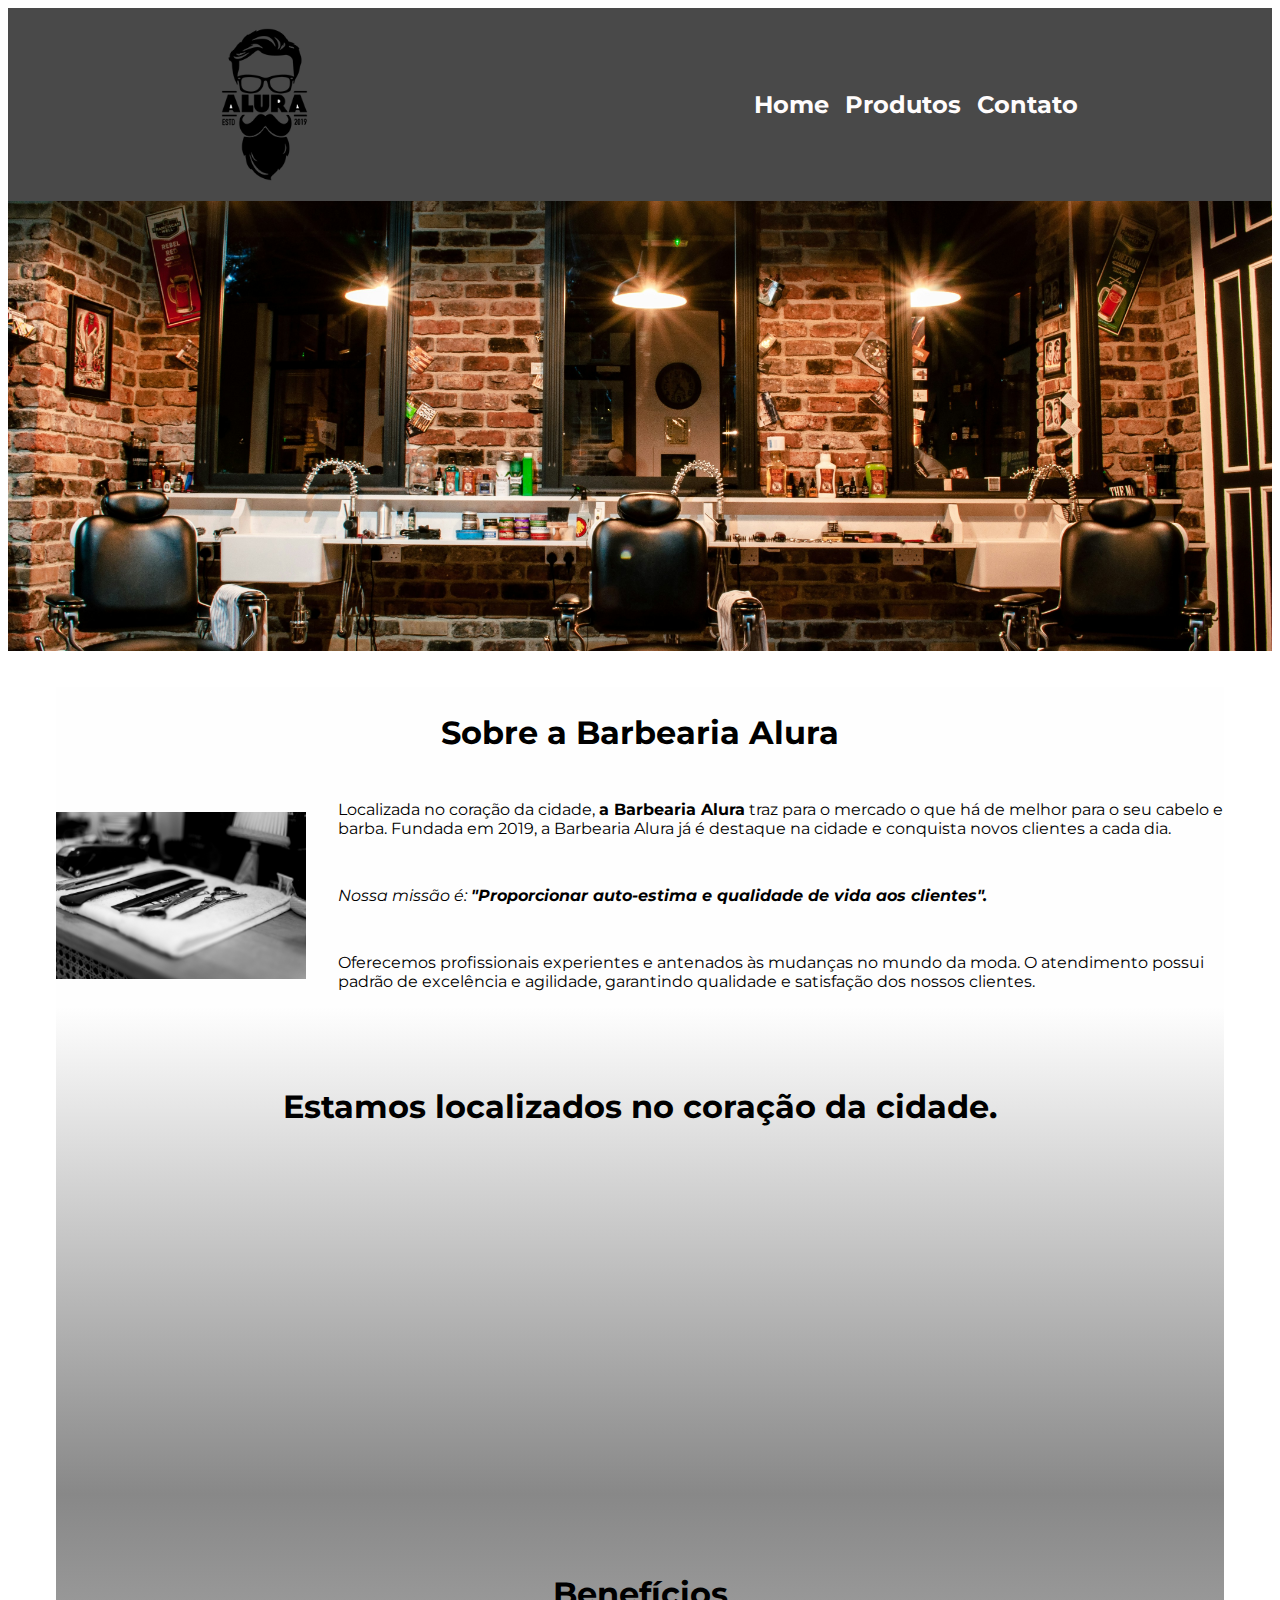
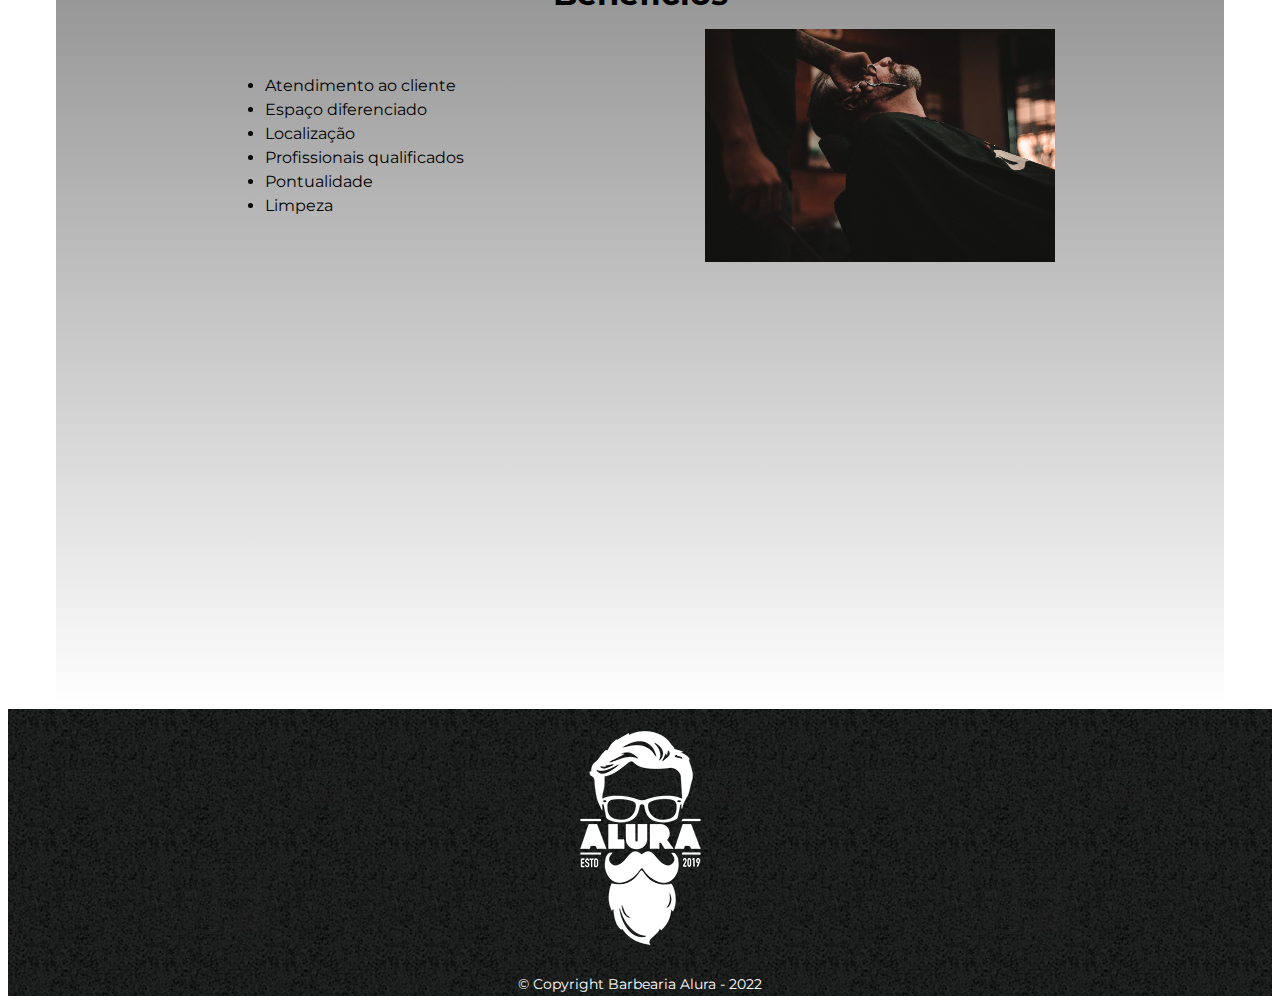
==== commit e7ec1d4f: "refactor and update styles" ====
--- a/index.html
+++ b/index.html
@@ -27,9 +27,9 @@
     </section>
 
     <main>
-        <section>
-            <h2 class="titulo-principal">Sobre a Barbearia Alura</h2>
-            <div class="principal">
+        <section class="sobre">
+            <h2 class="titulo-principal1">Sobre a Barbearia Alura</h2>
+            <div class="conteiner-sobre">
                 <img class="img-equipamentos" src="./assets/equipamentos-barber.jpg" alt="equipamentos de barbeiro">
 
                 <div class="textos-sobre">
@@ -62,16 +62,17 @@
         </section>
 
         <section class="beneficios">
-            <h3 class="tituloPrincipal">Benefícios</h2>
+            <h3 class="titulo-principal2">Benefícios</h2>
                 <div class="conteudo-beneficios">
-                    <ul class="lista-beneficios">
-                        <li class="itens">-Atendimento ao cliente</li>
-                        <li class="itens">-Espaço diferenciado</li>
-                        <li class="itens">-Localização</li>
-                        <li class="itens">-Profissionais qualificados</li>
-                        <li class="itens">-Pontualidade</li>
-                        <li class="itens">-Limpeza</li>
-                    </ul><img src="./assets/beneficios.jpg" class="imgBeneficios" alt="">
+                    <ul>
+                        <li class="itens">Atendimento ao cliente</li>
+                        <li class="itens">Espaço diferenciado</li>
+                        <li class="itens">Localização</li>
+                        <li class="itens">Profissionais qualificados</li>
+                        <li class="itens">Pontualidade</li>
+                        <li class="itens">Limpeza</li>
+                    </ul>
+                    <img src="./assets/beneficios.jpg" class="img-beneficios" alt="">
                 </div>
 
                 <div class="video">
@@ -79,15 +80,13 @@
                         title="YouTube video player" frameborder="0" allow="accelerometer; autoplay; clipboard-write; 
                         encrypted-media; gyroscope; picture-in-picture" allowfullscreen></iframe>
                 </div>
-
         </section>
     </main>
 
-    <footer>
+    <footer class="footer">
         <img src="./assets/logo-branco.png" alt="">
         <p class="copyright">&copy; Copyright Barbearia Alura - 2022</p>
     </footer>
-
 </body>
 
 </html>--- a/style.css
+++ b/style.css
@@ -5,7 +5,6 @@
 .body {
     font-family: 'Montserrat', sans-serif;
 }
-
 
 .cabecalho {
     background: #494949;
@@ -43,29 +42,34 @@
     margin-bottom: 2rem;
 }
 
-.principal {
-    padding: 3em 0;
+.sobre {
+    margin: 0 3em;
     background: #FEFEFE;
+    display: flex;
+    flex-direction: column;
+}
 
+.conteiner-sobre {
     display: flex;
     align-items: center;
     justify-content: space-between;
 
     gap: 2rem;
-    
+
     strong {
         font-weight: bold;
     }
-    
+
     em {
         font-style: italic;
     }
 }
 
-.titulo-principal {
+.titulo-principal1 {
     text-align: center;
     font-size: 2em;
     font-weight: bold;
+    margin-bottom: 2rem;
 }
 
 .textos-sobre {
@@ -81,6 +85,7 @@
 
 .mapa {
     padding: 3em 0;
+    margin: 0 3rem;
     background: linear-gradient(#FEFEFE, #888888);
 }
 
@@ -92,150 +97,35 @@
     margin-bottom: 1rem;
 }
 
-.produtos {
-    width: 940px;
-    margin: 0 auto;
-    padding: 50px 0;
-}
-
-.produtos li {
-    display: inline-block;
-    text-align: center;
-    width: 30%;
-    height: 200px;
-    vertical-align: top;
-    margin: 0 1.5%;
-    padding: 30px 20px;
-    box-sizing: border-box;
-    border: 2px solid #000000;
-    border-radius: 10px;
-}
-
-.produtos li:hover {
-    border-color: #c78c19;
-}
-
-.produtos li:active {
-    border-color: #088619;
-}
-
-.produtos li:hover h2 {
-    font-size: 40px;
-}
-
-.produtos h2 {
-    font-size: 30px;
-    font-weight: bold;
-}
-
-.preçoProduto {
-    font-size: 22px;
-    font-weight: bold;
-    margin-top: 10px;
-}
-
-.descriçaoProduto {
-    font-size: 18px;
-}
-
-footer {
-    text-align: center;
-    background: url(./assets/bg.jpg);
-    padding: 40px 0;
-
-}
-
-.copyright {
-    color: white;
-    margin: 8px 0 0;
-    font-size: 14px;
-}
-
-
-
-
-main {
-    width: 940px;
-    margin: 0 auto;
-}
-
-.formulario {
-    margin: 40px 0;
-}
-
-
-form label,
-form legend {
-    display: block;
-    font-size: 20px;
-    margin: 0 0 10px;
-}
-
-.input-padrao {
-    display: block;
-    margin: 0 0 20px;
-    padding: 10px 25px;
-    width: 50%;
-}
-
-.checkbox {
-    margin: 20px 0;
-}
-
-.enviar {
-    width: 40%;
-    padding: 15px 0;
-    background: orange;
-    color: white;
-    font-weight: bold;
-    font-size: 18px;
-    border: none;
-    border-radius: 5px;
-    transition: 2s all;
-    cursor: pointer;
-}
-
-.enviar:hover {
-    background: darkorange;
-    transform: scale(1.1);
-}
-
-
 .beneficios {
-    padding: 3em 0;
+    padding: 3rem 3rem;
+    margin: 0 3rem;
     background: linear-gradient(#888888, #0e0e0e00);
 }
 
-.conteudo-beneficios {
-    width: 640px;
-    margin: 0 auto;
+.titulo-principal2 {
+    text-align: center;
+    font-size: 2rem;
+    font-weight: bold;
+
+    margin-bottom: 1rem;
 }
 
-.lista-beneficios {
-    width: 40%;
-    display: inline-block;
-    vertical-align: top;
+.conteudo-beneficios {
+    display: flex;
+    align-items: center;
+    justify-content: space-around;
+    flex-wrap: wrap;
+    margin-bottom: 3rem;
 }
 
 .itens {
+    list-style: disc;
     line-height: 1.5;
 }
 
-/*.itens:first-child{
-    font-weight: bold;
-}*/
-
-.imgBeneficios {
-    width: 60%;
-    opacity: 0.7;
-    transition: 500ms;
-}
-
-.imgBeneficios:hover {
-    width: 382px;
-    opacity: 1;
-    box-shadow: 10px 10px 10px 10px #919191;
-
+.img-beneficios {
+    width: 350px;
 }
 
 .video {
@@ -249,6 +139,20 @@
     width: 640px;
     opacity: 1;
 }
+
+.footer {
+    text-align: center;
+    background: url(./assets/bg.jpg);
+    padding: .2rem 0;
+}
+
+.copyright {
+    color: white;
+    margin: 8px 0 0;
+    font-size: 14px;
+}
+
+/* add margin em toda main */
 
 /*resposividade*/
 
@@ -268,24 +172,4 @@
     .caixa h1 {
         text-align: center;
     }
-
-    nav {
-        position: static;
-    }
-
-
-    nav a {
-        font-size: 30px;
-    }
-
-
-
-    .principal {
-        width: 0 50%;
-    }
-
-    section h2 {
-        font-size: 45px;
-    }
-
 }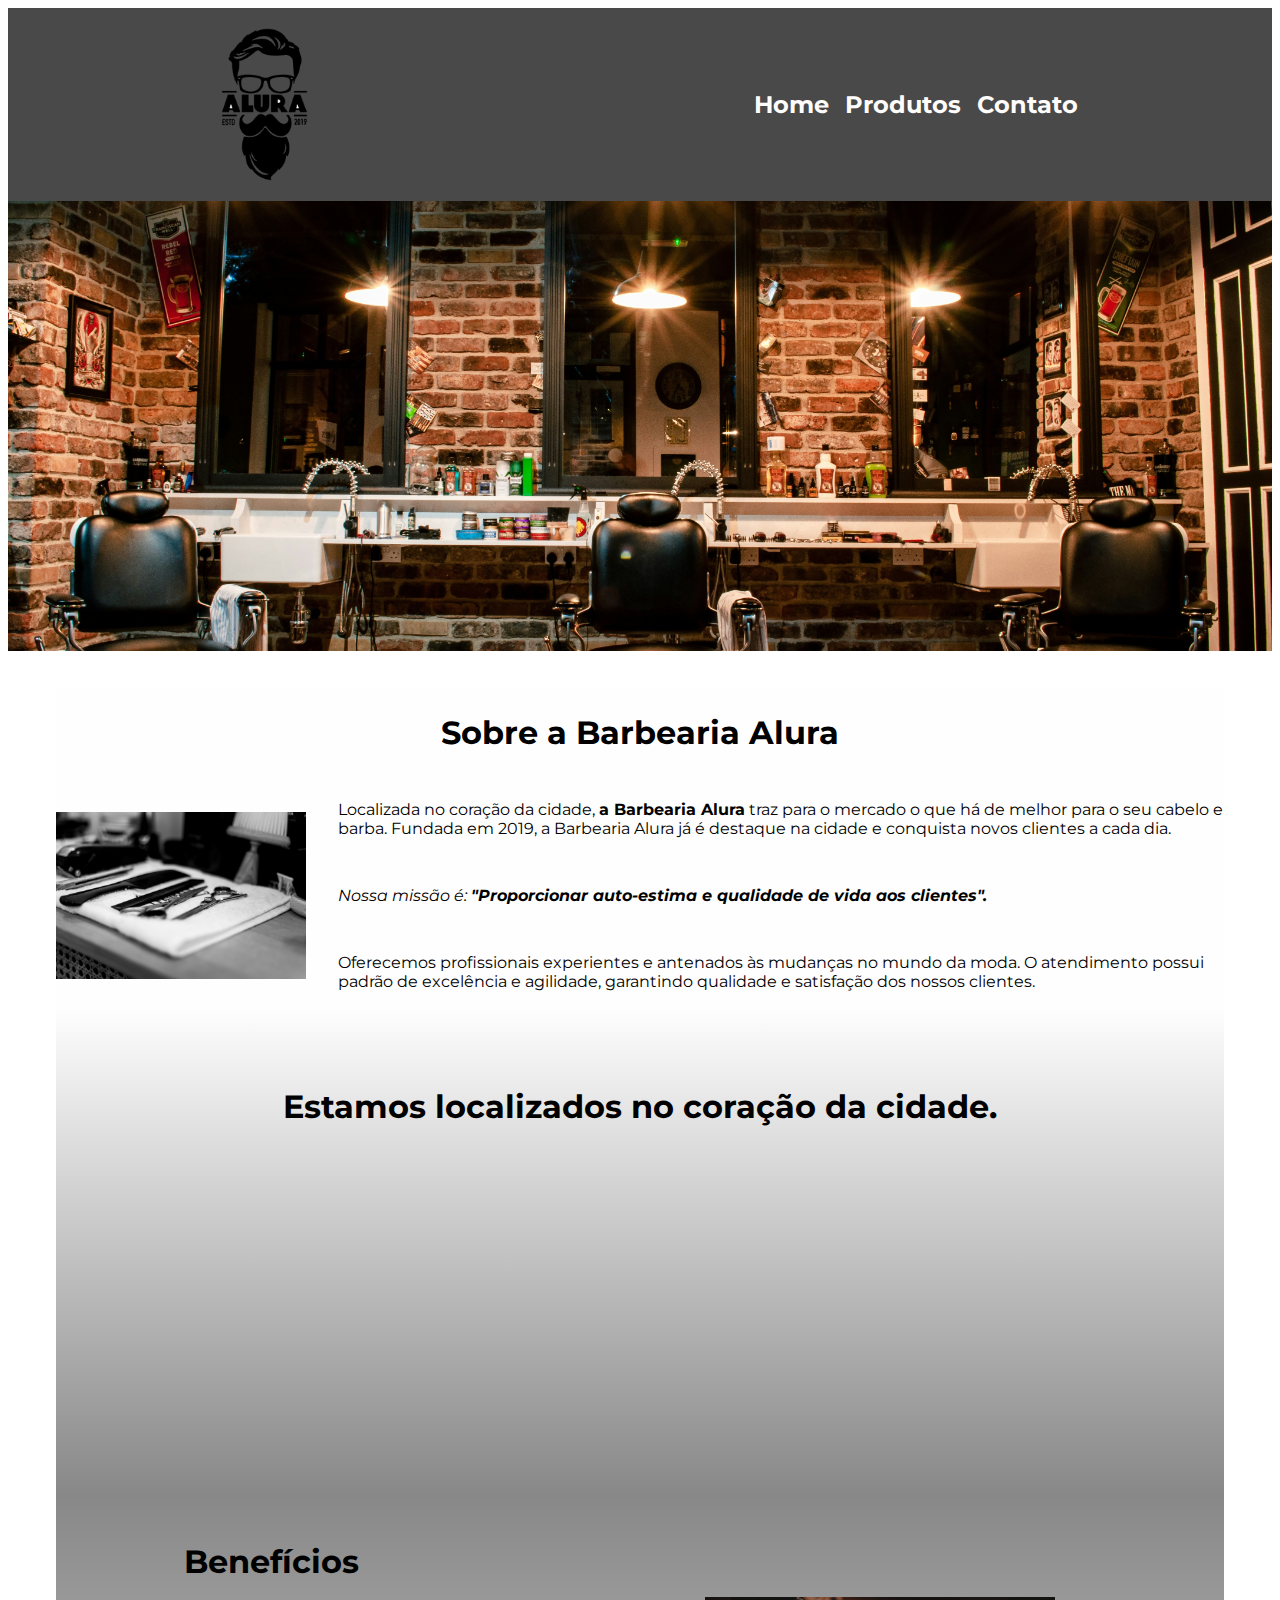
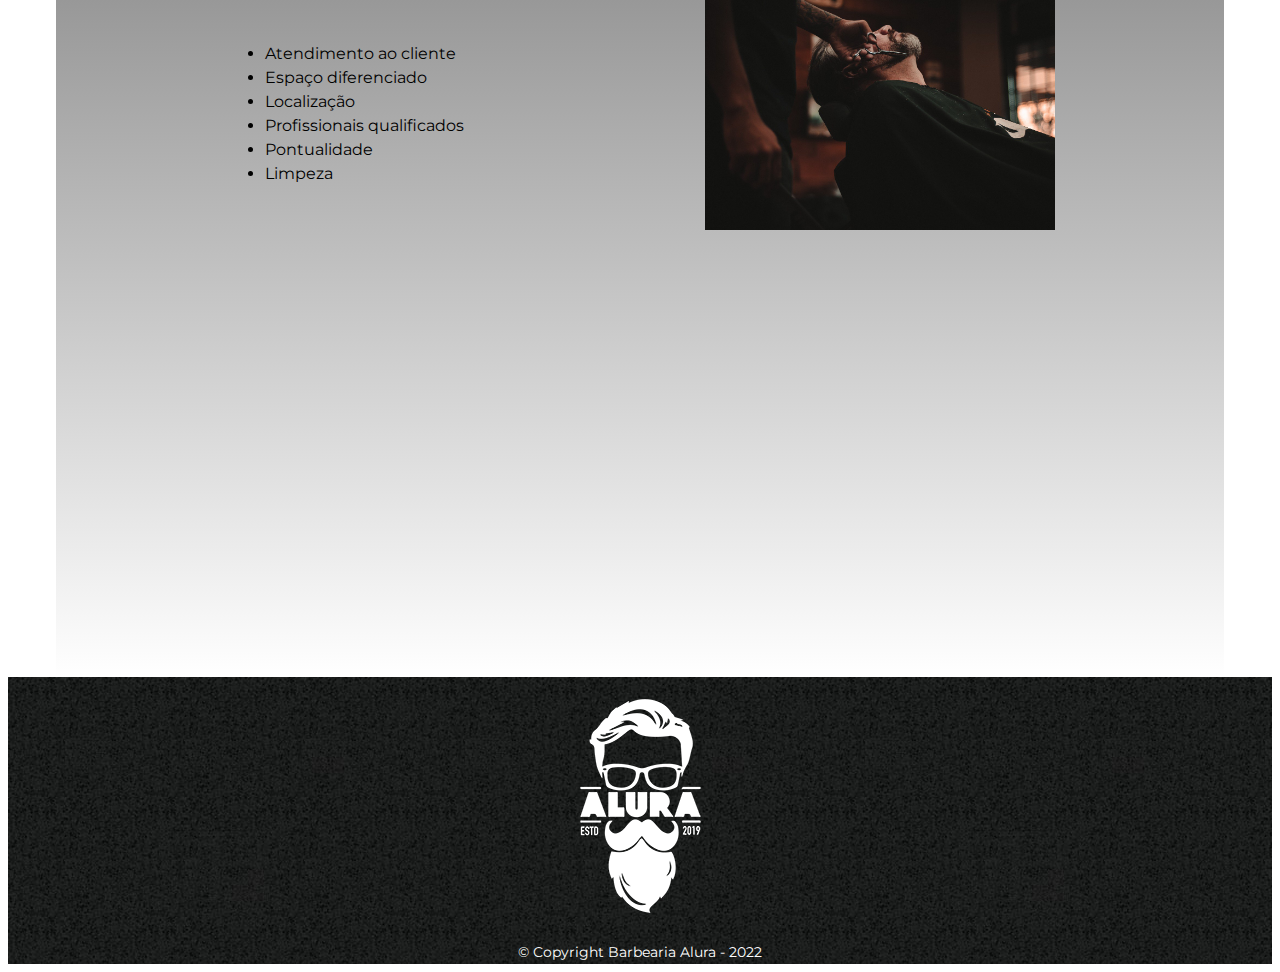
==== commit e77e3ad9: "finish project refactor" ====
--- a/index.html
+++ b/index.html
@@ -16,9 +16,9 @@
     <header class="cabecalho">
         <img class="img-logo" src="./assets/logo.png" alt="Logo da Barbearia Alura">
         <ul class="navegacao">
-            <li> <a class="link_navegacao" href="index.html">Home</a> </li>
-            <li> <a class="link_navegacao" href="produtos.html">Produtos</a> </li>
-            <li> <a class="link_navegacao" href="contato.html">Contato</a> </li>
+            <li> <a class="link-navegacao" href="index.html">Home</a> </li>
+            <li> <a class="link-navegacao" href="produtos.html">Produtos</a> </li>
+            <li> <a class="link-navegacao" href="contato.html">Contato</a> </li>
         </ul>
     </header>
 
@@ -31,7 +31,6 @@
             <h2 class="titulo-principal1">Sobre a Barbearia Alura</h2>
             <div class="conteiner-sobre">
                 <img class="img-equipamentos" src="./assets/equipamentos-barber.jpg" alt="equipamentos de barbeiro">
-
                 <div class="textos-sobre">
                     <p>Localizada no coração da cidade, <strong>a Barbearia Alura</strong> traz para o mercado o que há
                         de
@@ -50,7 +49,6 @@
                         clientes.</p>
                 </div>
             </div>
-
         </section>
 
         <section class="mapa">
--- a/style.css
+++ b/style.css
@@ -20,7 +20,7 @@
     gap: 1rem
 }
 
-.link_navegacao {
+.link-navegacao {
     text-decoration: none;
     color: #fffcfc;
     font-size: 1.5rem;
@@ -104,11 +104,12 @@
 }
 
 .titulo-principal2 {
-    text-align: center;
+    text-align: left;
     font-size: 2rem;
     font-weight: bold;
 
     margin-bottom: 1rem;
+    margin: 0 0 1rem 5rem;
 }
 
 .conteudo-beneficios {
@@ -152,24 +153,3 @@
     font-size: 14px;
 }
 
-/* add margin em toda main */
-
-/*resposividade*/
-
-@media screen and (max-width: 480px) {
-
-    header {
-        background: #CCCCCC;
-    }
-
-    .caixa {
-        width: 250%;
-        text-align: center;
-        background: #CCCCCC;
-        padding: 30px 0;
-    }
-
-    .caixa h1 {
-        text-align: center;
-    }
-}